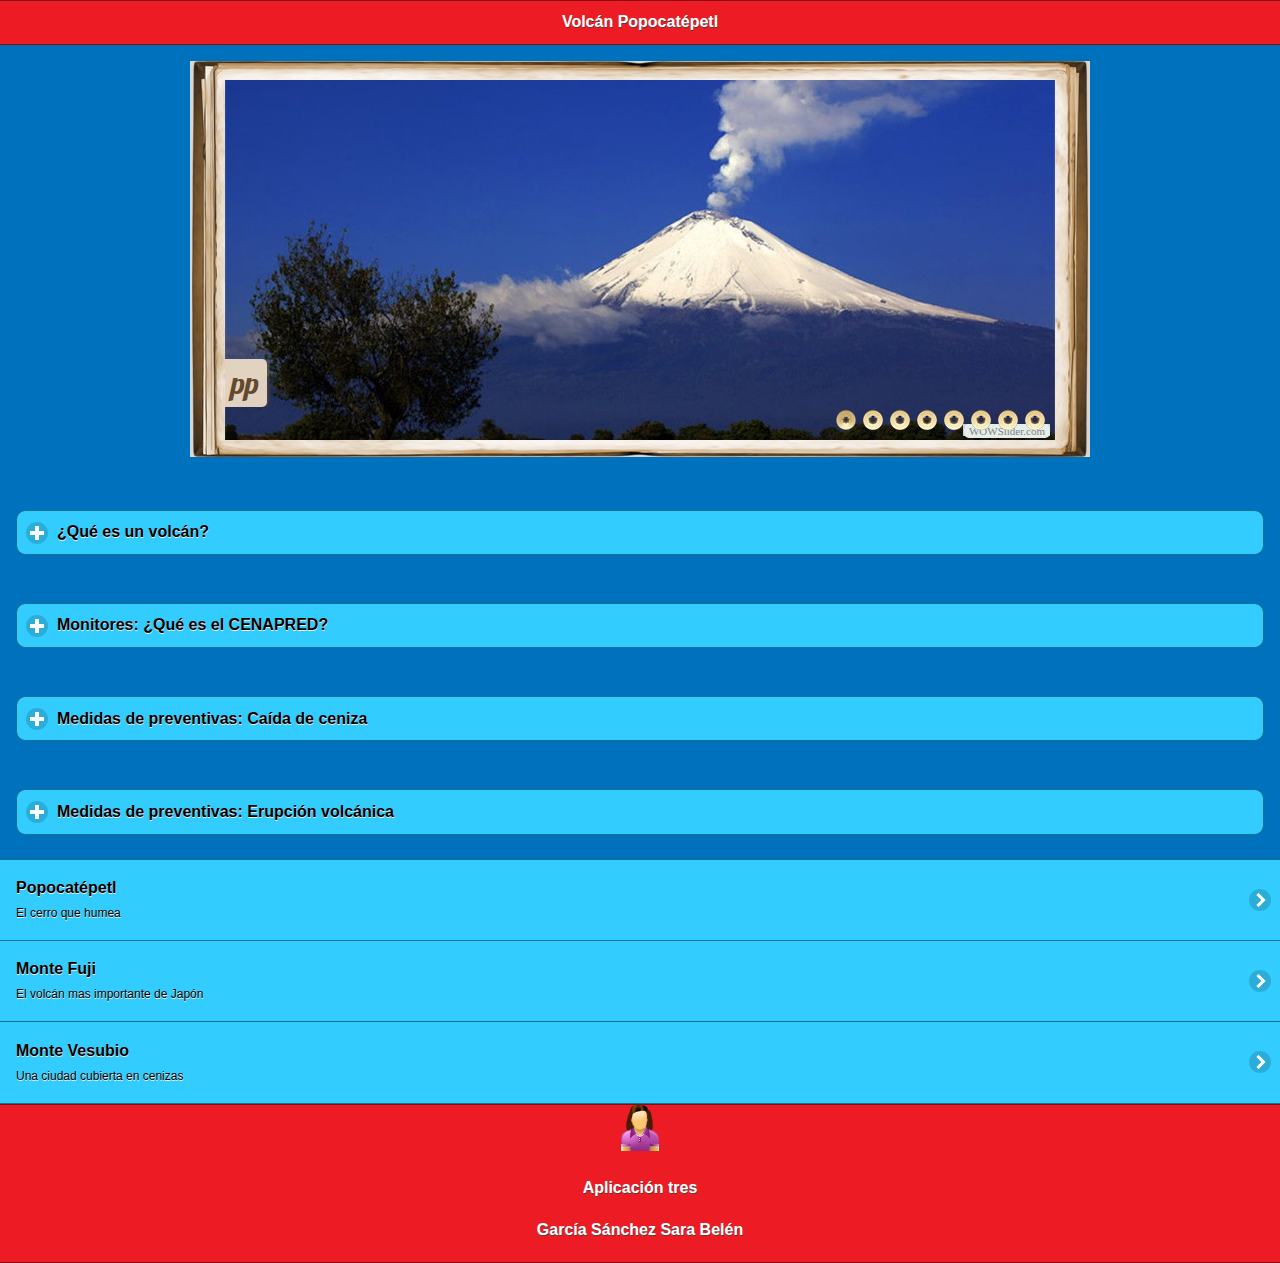
==== index.html @ 695a0e87 "subida1" ====
﻿<!doctype html>
<html>
<head>
<meta charset="utf-8">
<title>Tercera Aplicacion</title>

<!--grupo CSS-->
<link rel="stylesheet" href="css/app3.min.css"/>
<link rel="stylesheet" href="css/jquery.mobile.icons-1.4.5.min.css"/>
<link rel="stylesheet" href="css/jquery.mobile.structure-1.4.5.min.css"/>
<!--grupo JavaScript-->
<script src="js/jquery-1.11.2.min.js"></script>
<script src="js/jquery.mobile-1.4.5.min.js"></script>
<script src="js/acciones.js"></script>
<script src="phonegap.js" type="text/javascript"></script>
<script type="text/javascript">
function MM_swapImgRestore() { //v3.0
  var i,x,a=document.MM_sr; for(i=0;a&&i<a.length&&(x=a[i])&&x.oSrc;i++) x.src=x.oSrc;
}
function MM_preloadImages() { //v3.0
  var d=document; if(d.images){ if(!d.MM_p) d.MM_p=new Array();
    var i,j=d.MM_p.length,a=MM_preloadImages.arguments; for(i=0; i<a.length; i++)
    if (a[i].indexOf("#")!=0){ d.MM_p[j]=new Image; d.MM_p[j++].src=a[i];}}
}

function MM_findObj(n, d) { //v4.01
  var p,i,x;  if(!d) d=document; if((p=n.indexOf("?"))>0&&parent.frames.length) {
    d=parent.frames[n.substring(p+1)].document; n=n.substring(0,p);}
  if(!(x=d[n])&&d.all) x=d.all[n]; for (i=0;!x&&i<d.forms.length;i++) x=d.forms[i][n];
  for(i=0;!x&&d.layers&&i<d.layers.length;i++) x=MM_findObj(n,d.layers[i].document);
  if(!x && d.getElementById) x=d.getElementById(n); return x;
}

function MM_swapImage() { //v3.0
  var i,j=0,x,a=MM_swapImage.arguments; document.MM_sr=new Array; for(i=0;i<(a.length-2);i+=3)
   if ((x=MM_findObj(a[i]))!=null){document.MM_sr[j++]=x; if(!x.oSrc) x.oSrc=x.src; x.src=a[i+2];}
}
</script>

</head>

<body>

<div data-role="page" id="Principal" data-theme="a">
 <div data-role="header" data-add-back-btn="true" data-back-btn-text="Regresar" data-back-btn-theme="b">
      <h1>Volcán Popocatépetl</h1>
 </div>
 <div data-role="main" class="ui-content">
       <!-- Start WOWSlider.com -->
<iframe src="visor/indexwow.html" style="width:900px;height:396px;max-width:100%;overflow:hidden;border:none;padding:0;margin:0 auto;display:block;" marginheight="0" marginwidth="0"></iframe>
<!-- End WOWSlider.com -->
<p>&nbsp;</p>
      <div data-role="collapsible" data-content-theme="false">
       <h1>¿Qué es un volcán?</h1>
        <div>
        <p><a href="#" onmouseout="MM_swapImgRestore()" onmouseover="MM_swapImage('Image2','','imagenes/monte-fuji-japon1.jpg',1)"><img src="imagenes/pp.jpg" width="623" height="348" id="Image2" align="right"/></a>Un volcán (del nombre del dios mitológico romano Vulcano) es una estructura geológica por la que emergen magma en forma de lava, ceniza volcánica y gases provenientes del interior de la Tierra. El ascenso de magma ocurre en episodios de actividad violenta denominados erupciones, que pueden variar en intensidad, duración y frecuencia, desde suaves corrientes de lava hasta explosiones extremadamente destructivas. En ocasiones, los volcanes adquieren una forma cónica por la acumulación de material de erupciones anteriores. En la cumbre se encuentra su cráter o caldera.</p>
        <br>
        <p>Los volcanes existen en la Tierra, en otros planetas y satélites, algunos están formados por materiales considerados fríos y se denominan criovolcanes. En ellos, el hielo actúa como roca, mientras que el agua fría líquida interna actúa como magma; esto ocurre en la luna de Júpiter llamada Europa.
        </p>
        <br>
        </div>
  <div></div>
  </div>
 </div> 
 
 <div data-role="main" class="ui-content">
      <div data-role="collapsible" data-content-theme="false">
       <h1>Monitores: ¿Qué es el CENAPRED?</h1>
        <div>
        <p><img src="imagenes/cenapred.jpg" width="auto" height="300px" align="left"> Se trata del Centro Nacional de Prevención de Desastres. Su responsabilidad principal consiste en apoyar al Sistema Nacional de Protección Civil (SINAPROC) en los requerimientos técnicos que su operación demanda. 
</p>
        <br>
        <p>Realiza actividades de investigación, capacitación, instrumentación y difusión acerca de fenómenos naturales y antropogénicos que pueden originar situaciones de desastre, así como acciones para reducir y mitigar los efectos negativos de tales fenómenos, para coadyuvar a una mejor preparación de la población para enfrentarlo.</p>
        <h3 align="center">Misión</h3>
        <p>
Prevenir, alertar y fomentar la cultura de autoprotección para reducir el riesgo de la población ante fenómenos naturales y antropogénicos que amenacen sus vidas, bienes y entorno a través de la investigación, monitoreo, capacitación y difusión. En ellos está la tarea del monitoreo de desastres naturales inminentes, tales como sismos y erupciones volcánicas: Ellos se encargan de vigilar la actividad volcánica.
</p>
        <br>
        </div>
  <div></div>
  </div>
 </div> 

 <div data-role="main" class="ui-content">
      <div data-role="collapsible" data-content-theme="false">
       <h1>Medidas de preventivas: Caída de ceniza</h1>
        <div>
        <h3>Indicaciones</h3>
        <p>&nbsp;</p>
        <ul>
          <li>No humedecer la ceniza a fin de evitar taponamientos en el sistema de alcantarillado</li>
          <li>Mantén la calma.<img src="imagenes/descarga.jpg" width="auto" height="200px" align="right"></li>
          <li>Utiliza medios electrónicos y de comunicación para obtener información confiable que den las autoridades de Protección Civil sobre la caída de ceniza y atiende siempre sus instrucciones.</li>
          <li>No realices actividades al aire libre y si es posible no salgas.</li>
          <li>Cierra puertas y ventanas y coloca toallas o trapos húmedos en las rendijas.</li>
          <li>Si tienes que salir cúbrete con un pañuelo o tapabocas, limpia ojos y garganta con agua pura.</li>
          <li>Para los ojos, usa lentes protectores, especialmente si usas lentes de contacto.</li>
          <li>Ten a la mano una linterna y pilas.</li>
          <li>La ceniza volcánica puede ser resbaladiza, sobre todo cuando está mojada. Toma las precauciones necesarias.</li>
          <li>Cubre tinacos, cisternas y depósitos de agua.</li>
          <li>Barre y retira la ceniza de techos, azoteas, patios y calles, deposítalas en bolsas y no permitas que se vaya al drenaje.</li>
          <li>Si es posible no conduzcas, si tienes que hacerlo, hazlo a baja velocidad y con las luces encendidas, ya que la ceniza dificulta la visibilidad y provoca que el pavimento se vuelva resbaloso.</li>
          <li>Ante la caída de ceniza volcánica evita consumir alimentos en la vía pública.</li>
          <li>Si permaneces expuesto por algún tiempo a las cenizas volcánicas, al ingresar a tu casa se recomienda cambiar de ropa.<img src="imagenes/-20150822045702-11b3a7191b09ea1522cb4a296add4d65.jpg" width="auto" height="200px" align="right"></li>
          <li>Durante la caída de ceniza volcánica, evita que los menores realicen actividades al aire libre.</li>
          <li>Mantén a tus mascotas en un lugar techado al igual que sus alimentos. Si tus macotas salen, cepíllalos antes de permitirles la entrada nuevamente.</li>
          <li>La ceniza puede ser usada para parques, jardines, macetas o tierras de cultivo, ya que es rica en minerales.</li>
          <li>No repitas ni difundas rumores. La ciudad de Puebla se encuentra a una distancia segura, no intentes salir.</li>
          <li>Usa las vías de comunicación solo en caso de ser necesario.</li>
        </ul>
        </div>
  <div></div>
</div>
</div>
 
 <div data-role="main" class="ui-content">
      <div data-role="collapsible" data-content-theme="false">
       <h1>Medidas de preventivas: Erupción volcánica</h1>
              <div>
        <h3><a href="#" onmouseout="MM_swapImgRestore()" onmouseover="MM_swapImage('Image3','','imagenes/erupcion-volcan-villarica-4.jpg',1)"><img src="imagenes/Popocatepetl-Crop.jpg" width="623" height="348" id="Image3" align="right"/></a>Semáforo de aviso oportuno</h3>
        <p>Ante la actividad del volcán Popocatépetl, la Secretaría de Gobernación apoyada por diversas instituciones científicas desarrolló un sistema de alertamiento para determinar en qué momento la población y las autoridades de Protección Civil deberán activar las acciones correspondientes de prevención y auxilio.</p>
        <br>
        <p>Este documento traduce dicho sistema en el semáforo de alerta volcánica y expone su funcionamiento para lograr limitar las pérdidas de todo tipo, a través de una mayor efectividad en las acciones de Protección Civil.</p>
        <br>
        <p>La señaletica de color es la siguiente:</p>
        <ul>
        <li style="color:green">Normal</li>
        <li style="color:yellow">Alerta</li>
        <li style="color:red">Alarma/Erupción</li>
        </ul>
        <br>
          </div>
        <div></div>
      <div>
        <h3>Semáforo en verde</h3>
        <p>El color verde indica que puedes desarrollar las actividades con normalidad
        </p>
        <br>
        <ul>
          <li>Apréndete las rutas de evacuación y dónde están los centros de reunión establecidos por las <img src="imagenes/verde.png" width="auto" height="200px" align="right">autoridades, para facilitar tu posible traslado a lugares seguros, así como el refugio temporal o albergue que te corresponde.</li>
          <li>Asiste a los cursos de capacitación que te ofrezca la unidad de Protección Civil y sobre todo participa en los ejercicios y simulacros que se realicen en tu comunidad.</li>
          <li>Recuerda que las construcciones en las cañadas y riberas de los ríos son más propensas a sufrir daños, ya que generalmente los flujos de materiales volcánicos tomas esos cauces.</li>
          <li>Procura construir en las zonas más altas y que tu casa tenga techos fuerte y de preferencia inclinado</li>
        </ul>
        <br>
        </div>
  <div></div>
  <div>
        <h3>Semáforo en amarillo</h3>
        <p>El color amarillo significa que tú debes estar alerta y pendiente de lo que te digan las autoridades y las noticias, y sobre todo seguir las indicaciones que te den.</p>
        <br>
        <ul>
          <li>Prepara para cada miembro de tu familia, una tarjeta con su nombre y dirección.<img src="imagenes/amarillo.png" width="auto" height="200px" align="right"></li>
          <li>Si tu vivienda tiene servicios de gas, luz y agua, asegúrate de saber como se cierran.</li>
          <li>Si puedes guarda: agua potable y alimentos, las medicinas que estés tomando tú o alguien de tu familia, así como tus documentos más importantes, como títulos de propiedad, actas de nacimiento o matrimonio, cartillas, etc.</li>
          <li>Procura tener a la mano un radio de pilas, linterna y las llaves de tu casa.</li>
          <li>Cubre los depósitos de agua y alimentos para evitar que se contaminen con las cenizas que puedan caer.</li>
          <li>Si tienes ganado o cualquier tipo de animales consulta en la unidad de Protección Civil qué debes de hacer con ellos.</li>
        </ul>
        <br>
        </div>
  <div></div>
  <div>
        <h3>Semáforo en rojo</h3>
        <p>El color rojo es la señal de alarma, cuando se presente atiende las recomendaciones de las autoridades.</p>
        <br>
        <p>Si la instucción es evacuar:</p>
        <br>
        <ul>
          <li>Conserva la calma, reúne a tu familia, pónles una identificación, cuida que puertas y ventanas queden cerradas y coloca una sábana o tela blanca hacia la calle para comprobar que se trata de un domicilio evacuado.<img src="imagenes/rojo.png" width="auto" height="200px" align="right"></li>
          <li>Ve inmediatamente a los centros de reunión. Lleva solo lo indispensable.</li>
          <li>Si puedes evacuar por tus propios medios, no dudes en hacerlo y dirígete al refugio temporal que te corresponde.</li>
          <li>Al llegar al refugio temporal regístrate y ubícate en el sitio que se te indique.</li>
          <li>Si requieres atención médica, acude a la instalación más cercana del Sistema de Salud.</li>
          <li>En el refugio temporal colabora en lo que se te pida, mantén contacto con las autoridades, ellas te indicarán las reglas a seguir durante tu estancia. Asimismo te informarán sobre la evolución de la emergencia, hasta que esta termine.</li>
          <li>Si no puedes localizar el centro de reunión o no se presenta el medio de transporte para evacuarte, aléjate del volcán caminando por las partes altas hasta un lugar seguro.</li>
        </ul>
        <br>
        </div>
  <div></div>
  <div>
        <h3>Cuando todo termina...</h3>
        <p><img src="imagenes/150406153720_volcano_624x351_afp.jpg" width="auto" height="300px" align="left">Solo las autoridades pueden decirte cuándo será seguro regresar a tu vivienda.        </p>
        <p>Antes de entrar a tu casa verifica las condiciones en que se encuentra, en caso de que tengas dudas consulta con los Cuerpos de Emergencia, si el techo tiene ceniza, quítala de inmediato cuidando que no se vaya al drenaje.</p>
        <br>
        <p>No uses la electricidad ni el gas hasta estar seguro de que las instalaciones estén limpias de ceniza y en buen estado. No comas o bebas nada que sospeches que está contaminado, si tienes dudas consulta a las autoridades correspondientes.</p>
        <br>
        <p>Manténte alerta al color del semáforo y sigue las recomendaciones del comité local de Protección Civil. Realiza junto con la familia tus actividades cotidianas.
</p>
        <br>
        </div>
  <div></div>
</div>
</div>
 
  <div>
    <ul data-role="listview" data-theme="b" class="ui-listview ui-group-theme-b">
      <li class="ui-first-child ui-last-child">
        <a href="#Pagina1" class="ui-btn ui-btn-icon-right ui-icon-carat-r">
          <h2>Popocatépetl</h2>
          <p>El cerro que humea</p>
        </a>
      </li>
      <li class="ui-first-child ui-last-child">
        <a href="#Pagina2" class="ui-btn ui-btn-icon-right ui-icon-carat-r">
          <h2>Monte Fuji</h2>
          <p>El volcán mas importante de Japón</p>
        </a>
      </li>
      <li class="ui-first-child ui-last-child">
        <a href="#Pagina3" class="ui-btn ui-btn-icon-right ui-icon-carat-r">
          <h2>Monte Vesubio</h2>
          <p>Una ciudad cubierta en cenizas</p>
        </a>
      </li>
    </ul>
  </div>
  
  <div data-role="footer" align="center" data-theme="a">
    <div>
      <img src="imagenes/persona_rosa.png" width="46" height="46">
    </div>
    <div>
      <h4><strong>Aplicación tres</strong></h4>
      <h4>García Sánchez Sara Belén</h4>
    </div>
   </div>
  </div>
  
    <div data-role="page" id="Pagina1" data-add-back-btn="true" data-theme="a">
    <div data-role="header" data-add-back-btn="true" data-back-btn-text="Regresar" data-back-btn-theme="b">
      <h1>Volcán Popocatépetl</h1>
    
    </div>
    <div data-role="content" align="justify">
      <div>
        <h2 align="center">"Don Goyo"</h2>
        <p><img src="imagenes/screen-shot-2015-07-11-at-10-24-55-am.jpeg" width="200px" height="auto" align="right">Por su origen náhuatl su nombre significa “montaña que humea”, por su altura es el pico más alto de México después del Pico de Orizaba, y por su cercanía con varias poblaciones humanas se le considera uno de los volcanes más peligrosos del mundo. También se le conoce  como “Don Goyo” o simplemente como “Popo”.</p>
        <br>
        <p>Se trata de un estratovolcán o volcán compuesto. Se le describe como un volcán activo, de hecho, el más activo de México. Descansa al sur de la Ciudad de México <b>sobre los estados de Puebla, Morelos y México</b>, en una provincia fisiográfica nombrada Eje Neovolcánico o Eje Volcánico Transversal, que es una cadena de volcanes que incluye al Iztaccíhuatl, al Paricutín y al Nevado de Toluca, entre otros</p>
        <br>
        <p>En cuanto a mitología, según la leyenda colonial el Popocatépetl fue un guerrero legendario llamado Popoca que al regresar victorioso del campo de batalla se encuentra con la inesperada muerte de su princesa amada, tras lo cual sube al pináculo del templo con ella en sus brazos y se entregan a sí mismos como ofrendas a los dioses. El nombre náhuatl o prehispánico que recibe el popacatepetl es el xalitlehua.</p>
      <h2 align="center">Descripción física</h2>
      <p><img src="imagenes/981d4be5e91dda12f7aea78e2e478624.jpg" align="left" width="200px" height="auto">Se localiza a unos 72 km al sureste de la Ciudad de México, 43 km de Puebla, 63 km de Cuernavaca, y 53 km de Tlaxcala. De apariencia casi simétrica, cubre una superficie de 283,192.53 hectáreas y tiene una altura de 5,426 metros sobre el nivel del mar. Posee un cráter elíptico de paredes empinadas con una profundidad de 150 metros desde el labio inferior, un diámetro mayor de 900 metros y un ancho total de 400 x 600 metros. Es un estratovolcán, y los estudios paleomagnéticos que se han hecho de él indican que tiene una edad aproximada de 730 000 años.</p>
      <br>
      <p>Está unido por la parte norte con el Iztaccíhuatl mediante un paso montañoso conocido como Paso de Cortés. El volcán tiene glaciares perennes cerca de la boca del cono, en la punta de la montaña. Es el segundo volcán más alto de México, con una altitud máxima de 5,426 metros sobre el nivel del mar, sólo después del Citlaltépetlde 5610 msnm.<img  src="imagenes/popocatepetl_8.jpg" align="right" width="200px" height="auto"></p>
      <br>
      <p>El Popocatépetl ha estado desde siempre en actividad, a pesar de haber estado en reposo durante buena parte de la segunda mitad del siglo XX. En 1991 se inició un incremento en su actividad y a partir de 1993 las fumarolas eran ya claramente visibles desde distancias de alrededor de 50 kilómetros.
</p>
      <h2 align="center">Erupciones</h2>
      <p><img src="imagenes/erupcion_volcan_chile.jpg" width="200px" height="auto" align="left">Es un estratovolcán andesitico-dacítico. A partir de mediados del Holoceno se han producido 3 grandes erupciones plinianas; la última ocurrió en 800 d. C. Se estima que ha estado activo durante más de medio millón de años, y su historial de erupciones es bastante amplio.</p>
      <br>
      <p>La erupción volcánica más antigua que se ha confirmado del Popocatépetl tuvo lugar en el 7150 a. C. En total, existen 41 erupciones confirmadas a lo largo de la historia, y hay 5 aún inciertas. Por otro lado, se ha registrado más de 15 grandes erupciones a partir de la llegada de los españoles a tierras mexicanas.</p>
      <br>
      <p>Muchos eventos fueron documentados por los aztecas en sus códices, como el que sucedió en el año 1509 d. C, el cual fue plasmado en los códices Telleriano-Remensis y Vaticano. En 1519 dio inicio una actividad fumarólica que culminó en 1530. Entre 1539 y 1549 se produjeron erupciones explosivas moderadas que liberaron piedra pómez del interior de la tierra.</p>
      <br>
      <p><img src="imagenes/erupcion-volcan-villarica-4.jpg" width="200px" height="auto" align="right">Durante el siglo XX ocurrieron algunas erupciones de moderadas a intensas, de estas últimas, la más recordada es la de 1947. En 1994, los gases y cenizas exhalados obligaron a los pobladores cercanos a evacuar sus hogares para ponerse a salvo. Esto es un punto esencial para las más de 25 millones de personas que viven a menos de 100 kilómetros del cráter, y principalmente, para las cerca de 325 establecidas a 5 kilómetros.</p>
      <br>
      <p>En el 2000, el volcán hizo su erupción más grande en 1,200 años. En los días 18 y 19 de diciembre de ese año, arrojó grandes cantidades de material incandescente, en 3 episodios, y el 24 de ese mes arrojó fragmentos a unos 2.5 kilómetros y produjo una columna de ceniza de unos 5 kilómetros de altura.
Don Goyo continúa tan activo como siempre, y de vez en cuando realiza exhalaciones y explosiones de intensidad moderada.</p>
      </div>
    </div>
  <div data-role="footer" data-theme="a">
      <h4>Aplicación tres, García Sánchez Sara Belén</h4>
    </div>
   </div>
  </div>
  
  <div data-role="page" id="Pagina2" data-add-back-btn="true" data-theme="a">
    <div data-role="header" data-add-back-btn="true" data-back-btn-text="Regresar" data-back-btn-theme="b">
      <h1>Monte Fuji</h1>
    </div>
    <div data-role="content" align="justify">
      <div>
        <h2 align="center">El monte Fujiyama</h2>
        <p><img src="imagenes/monte-fujiyama-japao-portada.jpg" width="200px" height="auto" align="right">El monte Fuji (富士山 Fuji-san), con 3.776 metros de altitud, es el pico más alto de la isla de Honshu y de todo Japón. Se encuentra entre las prefecturas de Shizuoka y Yamanashien el Japón central y justo al oeste de Tokio, desde donde se puede observar en un día despejado. El Fuji es un volcán compuesto y es el símbolo de Japón. Considerado sagrado desde la Antigüedad, les estaba prohibido a las mujeres llegar a la cima hasta la era Meiji (finales del s. XIX). Actualmente es un conocido destino turístico, así como un destino popular para practicar el alpinismo. La temporada “oficial” para practicar el alpinismo dura desde principios de julio hasta finales de agosto. Son mayoría los que escalan por la noche para apreciar la salida del sol.</p>
        <br>
        <p><img src="imagenes/Fuji.aves_.jpg" width="200px" height="auto" align="left">El monte Fuji es un atractivo cono volcánico y es un tema recurrente en el arte japonés. El trabajo con mayor renombre es la obra maestra 36 vistas del monte Fuji del pintor ukiyo-e Katsushika Hokusai. También aparece en la literatura japonesa y es el tema de muchos poemas. Se clasifica al monte Fuji como un volcán activo, pero con poco riesgo de erupción. La última erupción registrada data de 1707 durante el periodo Edo. Entonces, se formó un nuevo cráter, así como un segundo pico (llamado Hoeizan por el nombre de la era).</p>
        <br>
        <p>Después del surgimiento de los samuráis en el Japón feudal (siglos XII a XVI), se empezaron a emplear los caracteres kanji actuales para "Fuji". Fu (富) significa riqueza, mientras que ji (士) es "samurái". Finalmente, san (山) significa montaña, por lo que el nombre completo es Fujisan. Aunque popularmente en países de habla castellana se le conoce como "Fujiyama", este nombre es incorrecto, debido a que la lectura del kanji 山 como "yama" (y no como "san") es incorrecta cuando este forma otra palabra junto a otro kanji (pronunciación onyomi). </p>
        <br>
        <p>Los japoneses suelen recordar la altura de esta montaña, 3.776 metros, como "MINANARO": "MI" por "3" (三), "NANA" por "7" (七), "RO" por "6" (六) (véase: numeración japonesa), y se enseña a entender como tomar como ejemplo al monte Fuji, y ser tan alto como Él (en lo espiritual).
</p>
      <h2 align="center">Descripción física</h2>
      <p><img src="imagenes/fuji.jpg" align="right" width="200px" height="auto">El monte Fuji se encuentra en el centro del Japón, en la isla principal, Honshu, rodeado por los Alpes Japoneses al noroeste y por el océano Pacífico al sudeste. Administrativamente, se extiende por las prefecturas de Shizuoka al sur yYamanashi al norte. La cumbre se encuentra a 3.776 metros de altura, por lo que es el punto más alto de Japón y en ciertos días se puede ver Tokio situado a 100 kilómetros al nordeste.</p>
        <br>
        <p>Está rodeado por los cinco lagos Fujigoko: el lago Motosu, el lago de Shoji, el lago Sai, el lago Kawaguchi y el lago Yamanaka. Estos lagos, así como el lago Ashiofrecen una vista excepcional del volcán. A sus pies se encuentra el bosque Aokigahara y ciudades como Gotenba en el este, Fujiyoshida al norte y Fujinomiyaal suroeste conectado con el resto de la megalópolis de Tokio que se encuentra al nordeste por una densa red de comunicación que consisten en carreteras y una pequeña parte en trenes bala shinkansen.</p>
        <br>
        <p>La topografía del monte Fuji está dictada por el actividad volcánica de la cual ha nacido: la forma de cono casi simétrico de treinta kilómetros a su base, sus vertientes empinadas y buena cantidad de los 3.776 metro de altitud, dando un volumen de 870 km3 de este estratovolcán. Está coronado por un cráter de 500 a 700 metros, de diámetro y una profundidad de entre 100 y 250 metros. El único defecto real de las pendientes está formado por el cráter Hōei-zan que se encuentra a unos 2.300 metros sobre el nivel del mar.</p>
      <h2 align="center">Erupciones</h2>
      <p><img src="imagenes/lenticular nube.jpg" width="200px" height="auto" align="left">Ha habido cuatro erupciones explosivas que se produjeron durante el periodo Jomon, hace aproximadamente 3000 años, conocidas bajo los nombres: Sengoku (Sg), Ōsawa scoria (Hueso), Ōmuro scoria (Olmo) y Sunazawa scoria (Zn). Cómo el viento sopla generalmente del oeste, en la región del monte Fuji, la mayoría de las tefras expulsadas cayeron en el este pero, en el caso del Ōsawa scoria, fueron llevadas por un viento del este hacia los alrededores de Hamamatsu.</p>
        <br>
        <p>Hace aproximadamente 2.300 años, la vertiente oriental del volcán se derrumbó y un lahar bajó hacia la región deGotenba hasta el valle de Ashigara al este y la bahía de Suruga a través de la ciudad de Mishima al sur. Este incidente es conocido en la actualidad como la corriente de lava de Gotenba (御殿場泥流, Gotemba deiryū).

</p>
      </div>
    </div>
  <div data-role="footer" data-theme="a">
      <h4>Aplicación tres, García Sánchez Sara Belén</h4>
    </div>
   </div>
  </div>
  
  <div data-role="page" id="Pagina3" data-add-back-btn="true" data-theme="a">
    <div data-role="header" data-add-back-btn="true" data-back-btn-text="Regresar" data-back-btn-theme="b">
      <h1>Monte Vesubio</h1>
    </div>
    <div data-role="content" align="justify">
      <div>
        <h2 align="center">El Vesubio</h2>
        <p><img src="imagenes/vesubio.jpg" width="200px" height="auto" align="left">El monte Vesubio (italiano: Monte Vesuvio; latín: Mons Vesuvius) es un volcán activo del tipo vesubiano situado frente a la bahía de Nápoles y a unos nueve kilómetros de distancia de la ciudad de Nápoles. Se encuentra en la provincia de Nápoles, perteneciente a la región italiana de la Campania. Tiene una altura máxima de 1.281 msnm y se alza al sur de la cadena principal de los Apeninos.</p>
<br>
<p>Es famoso por su erupción del 24 de agosto del año 79 d. C., en la que fueron sepultadas las ciudades de Pompeya y Herculano. Tras aquel episodio, el volcán ha entrado en erupción en numerosas ocasiones. Está considerado como uno de los volcanes más peligrosos del mundo, ya que en sus alrededores viven unos tres millones de personas y sus erupciones han sido violentas; se trata de la zona volcánica más densamente poblada del mundo. Es el único volcán situado en la parte continental de Europaque ha sufrido una erupción en el siglo XX. Los otros dos volcanes italianos que han entrado en erupción en las últimas centurias se encuentran en islas: el Etna en Sicilia y el Estrómboli en las islas Eolias. La última erupción del Vesubio tuvo lugar en 1944, destruyendo buena parte de la ciudad de San Sebastiano.</p>
<br>
<p>Los griegos y los romanos consideraban que se trataba de un lugar sagrado dedicado al héroe y semidiós Heracles/Hércules, del cual tomó el nombre la ciudad de Herculano, situado en la base del monte. El Vesubio fue designado como uno de los 16 Volcanes de la Década, es decir, como uno de los volcanes más peligrosos del mundo.
</p>
      <h2 align="center">Descripción física</h2>
      <p><img src="imagenes/article-2257624-16C3413E000005DC-31_636x515.jpg" align="right" width="200px" height="auto">La caldera comenzó a formarse durante una erupción hace unos 17.000 años (o 18.300), ampliada por antiguas y violentas erupciones concluyendo con la del 79. Esta estructura ha tomado su nombre del término "volcán somma", el cual describe al volcán con una cumbre en caldera rodeada de un cono reciente.</p>
<br>
<p>La altura del cono principal ha cambiado constantemente por las erupciones, pero en el presente es de 1281 msnm. El monte Somma tiene 1149 msnm de alto, y está separado del cono principal por el valle de Atrio di Cavallo, de unos 5 km de extensión. Las laderas de la montaña están marcadas por los flujos de lava, con mucha vegetación, con matorrales en cotas altas y viñedos en las bajas. El Vesubio es un volcán activo, aunque su actividad corriente produzca más que nada vapor emanado desde las grietas al pie del cráter.</p>
<br>
<p>El Vesubio es un volcán compuesto, sito en el límite convergente donde la placa africana empieza a ser subducida debajo de la placa euroasiática. Su lava está compuesta de viscosa andesita. Capas de lava, escorias, cenizas, y piedra pómez componen la montaña. En las laderas hay dos domos de lava, surgidos en 1891 y 1895.</p>
      <h2 align="center">Erupciones</h2>
      <p><img src="imagenes/Beaut_s de Pomp__ - Tutt'Art@ _.jpg" width="200px" height="auto" align="left">Es famoso por la erupción que en el año 79 sepultó a las ciudades romanas de Pompeya y Herculano, permitiendo conservarlas intactas hasta que se redescubrieron en el siglo XVI, aunque las excavaciones sistemáticas comenzaron en 1738 y 1748, respectivamente. Hoy ambas ciudades son emplazamientos arqueológicos que permiten investigar la cultura romana y la vida de unas ciudades que han permanecido sin alteraciones desde la Edad Antigua. La erupción del año 79 supone, asimismo, la primera descripción histórica de una erupción vesubiana, realizada por Plinio el Joven, poco después de que sucediera. Debido a esto, los volcanes vesubianos son también conocidos como plinianos, y así también, por extensión, ese tipo de erupciones. Ha entrado en erupción muchas veces y hoy es considerado como uno de los volcanes más peligrosos del mundo, por la población de 3.000.000 de personas que viven en sus inmediaciones y la tendencia del Vesubio a tener erupciones explosivas.</p>
      <br>
      <p><img src="imagenes/pompeii_the_last_day_1.jpg" width="200px" height="auto" align="right">Otras erupciones importantes son, secuencialmente, las del 472, 512, en 1631, seis veces en el siglo XVIII, ocho veces en el siglo XIX (notable la de 1872), y en 1906,1929, y 1944. No ha habido erupciones desde 1944. Las erupciones variaron en gran medida en la gravedad, y se caracterizaron por explosivos estallidos. En ocasiones, las erupciones han sido tan grandes que la totalidad de la Europa meridional ha sido cubierta por cenizas; en 472 y en 1631, las cenizas del Vesubio cayeron sobre Constantinopla(Estambul), cubriendo una extensión aproximada de unos 1.600 km. Desde 1944, los desprendimientos de tierras del cráter han levantado nubes de polvo y ceniza, las cuales han provocado falsas alarmas de erupciones.
</p>
      </div>
    </div>
  <div data-role="footer" data-theme="a">
      <h4>Aplicación tres, García Sánchez Sara Belén</h4>
    </div>
   </div>
  </div>
  
</body>
</html>
---- css/app3.min.css ----
/*!
* jQuery Mobile 1.4.5
* Git HEAD hash: 68e55e78b292634d3991c795f06f5e37a512decc <> Date: Fri Oct 31 2014 17:33:30 UTC
* http://jquerymobile.com
*
* Copyright 2010, 2014 jQuery Foundation, Inc. and othercontributors
* Released under the MIT license.
* http://jquery.org/license
*
*/


/* Globals */
/* Font
-----------------------------------------------------------------------------------------------------------*/
html {
	font-size: 100%;
}
body,
input,
select,
textarea,
button,
.ui-btn {
	font-size: 1em;
	line-height: 1.3;
	 font-family: sans-serif /*{global-font-family}*/;
}
legend,
.ui-input-text input,
.ui-input-search input {
	color: inherit;
	text-shadow: inherit;
}
/* Form labels (overrides font-weight bold in bars, and mini font-size) */
.ui-mobile label,
div.ui-controlgroup-label {
	font-weight: normal;
	font-size: 16px;
}
/* Separators
-----------------------------------------------------------------------------------------------------------*/
/* Field contain separator (< 28em) */
.ui-field-contain {
	border-bottom-color: #828282;
	border-bottom-color: rgba(0,0,0,.15);
	border-bottom-width: 1px;
	border-bottom-style: solid;
}
/* Table opt-in classes: strokes between each row, and alternating row stripes */
/* Classes table-stroke and table-stripe are deprecated in 1.4. */
.table-stroke thead th,
.table-stripe thead th,
.table-stripe tbody tr:last-child {
	border-bottom: 1px solid #d6d6d6; /* non-RGBA fallback */
	border-bottom: 1px solid rgba(0,0,0,.1);
}
.table-stroke tbody th,
.table-stroke tbody td {
	border-bottom: 1px solid #e6e6e6; /* non-RGBA fallback  */
	border-bottom: 1px solid rgba(0,0,0,.05);
}
.table-stripe.table-stroke tbody tr:last-child th,
.table-stripe.table-stroke tbody tr:last-child td {
	border-bottom: 0;
}
.table-stripe tbody tr:nth-child(odd) td,
.table-stripe tbody tr:nth-child(odd) th {
	background-color: #eeeeee; /* non-RGBA fallback  */
	background-color: rgba(0,0,0,.04);
}
/* Buttons
-----------------------------------------------------------------------------------------------------------*/
.ui-btn,
label.ui-btn {
	font-weight: bold;
	border-width: 1px;
	border-style: solid;
}
.ui-btn {
	text-decoration: none !important;
}
.ui-btn-active {
	cursor: pointer;
}
/* Corner rounding
-----------------------------------------------------------------------------------------------------------*/
/* Class ui-btn-corner-all deprecated in 1.4 */
.ui-corner-all {
	-webkit-border-radius: .6em /*{global-radii-blocks}*/;
	border-radius: .6em /*{global-radii-blocks}*/;
}
/* Buttons */
.ui-btn-corner-all,
.ui-btn.ui-corner-all,
/* Slider track */
.ui-slider-track.ui-corner-all,
/* Flipswitch */
.ui-flipswitch.ui-corner-all,
/* Count bubble */
.ui-li-count {
	-webkit-border-radius: .3125em /*{global-radii-buttons}*/;
	border-radius: .3125em /*{global-radii-buttons}*/;
}
/* Icon-only buttons */
.ui-btn-icon-notext.ui-btn-corner-all,
.ui-btn-icon-notext.ui-corner-all {
	-webkit-border-radius: 1em;
	border-radius: 1em;
}
/* Radius clip workaround for cleaning up corner trapping */
.ui-btn-corner-all,
.ui-corner-all {
	-webkit-background-clip: padding;
	background-clip: padding-box;
}
/* Popup arrow */
.ui-popup.ui-corner-all > .ui-popup-arrow-guide {
	left: .6em /*{global-radii-blocks}*/;
	right: .6em /*{global-radii-blocks}*/;
	top: .6em /*{global-radii-blocks}*/;
	bottom: .6em /*{global-radii-blocks}*/;
}
/* Shadow
-----------------------------------------------------------------------------------------------------------*/
.ui-shadow {
	-webkit-box-shadow: 0 1px 3px /*{global-box-shadow-size}*/ rgba(0,0,0,.2) /*{global-box-shadow-color}*/;
	-moz-box-shadow: 0 1px 3px /*{global-box-shadow-size}*/ rgba(0,0,0,.2) /*{global-box-shadow-color}*/;
	box-shadow: 0 1px 3px /*{global-box-shadow-size}*/ rgba(0,0,0,.2) /*{global-box-shadow-color}*/;
}
.ui-shadow-inset {
	-webkit-box-shadow: inset 0 1px 3px /*{global-box-shadow-size}*/ rgba(0,0,0,.2) /*{global-box-shadow-color}*/;
	-moz-box-shadow: inset 0 1px 3px /*{global-box-shadow-size}*/ rgba(0,0,0,.2) /*{global-box-shadow-color}*/;
	box-shadow: inset 0 1px 3px /*{global-box-shadow-size}*/ rgba(0,0,0,.2) /*{global-box-shadow-color}*/;
}
.ui-overlay-shadow {
	-webkit-box-shadow: 0 0 12px 		rgba(0,0,0,.6);
	-moz-box-shadow: 0 0 12px 			rgba(0,0,0,.6);
	box-shadow: 0 0 12px 				rgba(0,0,0,.6);
}
/* Icons
-----------------------------------------------------------------------------------------------------------*/
.ui-btn-icon-left:after,
.ui-btn-icon-right:after,
.ui-btn-icon-top:after,
.ui-btn-icon-bottom:after,
.ui-btn-icon-notext:after {
	background-color: #666666 /*{global-icon-color}*/;
	background-color: rgba(0,0,0,.15) /*{global-icon-disc}*/;
	background-position: center center;
	background-repeat: no-repeat;
	-webkit-border-radius: 1em;
	border-radius: 1em;
}
/* Alt icons */
.ui-alt-icon.ui-btn:after,
.ui-alt-icon .ui-btn:after,
html .ui-alt-icon.ui-checkbox-off:after,
html .ui-alt-icon.ui-radio-off:after,
html .ui-alt-icon .ui-checkbox-off:after,
html .ui-alt-icon .ui-radio-off:after {
	background-color: #666666 /*{global-icon-color}*/;
	background-color: rgba(0,0,0,.15) /*{global-icon-disc}*/;
}
/* No disc */
.ui-nodisc-icon.ui-btn:after,
.ui-nodisc-icon .ui-btn:after {
	background-color: transparent;
}
/* Icon shadow */
.ui-shadow-icon.ui-btn:after,
.ui-shadow-icon .ui-btn:after {
	-webkit-box-shadow: 0 1px 0 rgba(255,255,255,.3) /*{global-icon-shadow}*/;
	-moz-box-shadow: 0 1px 0 rgba(255,255,255,.3) /*{global-icon-shadow}*/;
	box-shadow: 0 1px 0 rgba(255,255,255,.3) /*{global-icon-shadow}*/;
}
/* Checkbox and radio */
.ui-btn.ui-checkbox-off:after,
.ui-btn.ui-checkbox-on:after,
.ui-btn.ui-radio-off:after,
.ui-btn.ui-radio-on:after {
	display: block;
	width: 18px;
	height: 18px;
	margin: -9px 2px 0 2px;
}
.ui-checkbox-off:after,
.ui-btn.ui-radio-off:after {
	filter: Alpha(Opacity=30);
	opacity: .3;
}
.ui-btn.ui-checkbox-off:after,
.ui-btn.ui-checkbox-on:after {
	-webkit-border-radius: .1875em;
	border-radius: .1875em;
}
.ui-btn.ui-checkbox-off:after {
	background-color: #666;
	background-color: rgba(0,0,0,.3);
}
.ui-radio .ui-btn.ui-radio-on:after {
	background-image: none;
	background-color: #fff;
	width: 8px;
	height: 8px;
	border-width: 5px;
	border-style: solid; 
}
.ui-alt-icon.ui-btn.ui-radio-on:after,
.ui-alt-icon .ui-btn.ui-radio-on:after {
	background-color: #000;
}
/* Loader */
.ui-icon-loading {
	background: url("images/ajax-loader.gif");
	background-size: 2.875em 2.875em;
}.ui-bar-a,.ui-page-theme-a .ui-bar-inherit,html .ui-bar-a .ui-bar-inherit,html .ui-body-a .ui-bar-inherit,html body .ui-group-theme-a .ui-bar-inherit{background-color:#ed1c24 ;border-color:#820f13 ;color:#ffffff ;text-shadow:0  1px  0  #444444 ;font-weight:bold;}.ui-bar-a{border-width:1px;border-style:solid;}.ui-overlay-a,.ui-page-theme-a,.ui-page-theme-a .ui-panel-wrapper{background-color:#0071bc ;border-color:#0071bc ;color:#ffffff ;text-shadow:0  1px  0  #444444 ;}.ui-body-a,.ui-page-theme-a .ui-body-inherit,html .ui-bar-a .ui-body-inherit,html .ui-body-a .ui-body-inherit,html body .ui-group-theme-a .ui-body-inherit,html .ui-panel-page-container-a{background-color:#ffffff ;border-color:#ec3232 ;color:#f83030 ;text-shadow:0  1px  0  #eeeeee ;}.ui-body-a{border-width:1px;border-style:solid;}.ui-page-theme-a a,html .ui-bar-a a,html .ui-body-a a,html body .ui-group-theme-a a{color:#3388cc ;font-weight:bold;}.ui-page-theme-a a:visited,html .ui-bar-a a:visited,html .ui-body-a a:visited,html body .ui-group-theme-a a:visited{   color:#3388cc ;}.ui-page-theme-a a:hover,html .ui-bar-a a:hover,html .ui-body-a a:hover,html body .ui-group-theme-a a:hover{color:#005599 ;}.ui-page-theme-a a:active,html .ui-bar-a a:active,html .ui-body-a a:active,html body .ui-group-theme-a a:active{color:#005599 ;}.ui-page-theme-a .ui-btn,html .ui-bar-a .ui-btn,html .ui-body-a .ui-btn,html body .ui-group-theme-a .ui-btn,html head + body .ui-btn.ui-btn-a,.ui-page-theme-a .ui-btn:visited,html .ui-bar-a .ui-btn:visited,html .ui-body-a .ui-btn:visited,html body .ui-group-theme-a .ui-btn:visited,html head + body .ui-btn.ui-btn-a:visited{background-color:#33ccff ;border-color:#1c708c ;color:#000000 ;text-shadow:0  1px  0  #eeeeee ;}.ui-page-theme-a .ui-btn:hover,html .ui-bar-a .ui-btn:hover,html .ui-body-a .ui-btn:hover,html body .ui-group-theme-a .ui-btn:hover,html head + body .ui-btn.ui-btn-a:hover{background-color:#3aeaFF ;border-color:#1f808c ;color:#000000 ;text-shadow:0  1px  0  #eeeeee ;}.ui-page-theme-a .ui-btn:active,html .ui-bar-a .ui-btn:active,html .ui-body-a .ui-btn:active,html body .ui-group-theme-a .ui-btn:active,html head + body .ui-btn.ui-btn-a:active{background-color:#3aeaFF ;border-color:#1f808c ;color:#000000 ;text-shadow:0  1px  0  #eeeeee ;}.ui-page-theme-a .ui-btn.ui-btn-active,html .ui-bar-a .ui-btn.ui-btn-active,html .ui-body-a .ui-btn.ui-btn-active,html body .ui-group-theme-a .ui-btn.ui-btn-active,html head + body .ui-btn.ui-btn-a.ui-btn-active,.ui-page-theme-a .ui-checkbox-on:after,html .ui-bar-a .ui-checkbox-on:after,html .ui-body-a .ui-checkbox-on:after,html body .ui-group-theme-a .ui-checkbox-on:after,.ui-btn.ui-checkbox-on.ui-btn-a:after,.ui-page-theme-a .ui-flipswitch-active,html .ui-bar-a .ui-flipswitch-active,html .ui-body-a .ui-flipswitch-active,html body .ui-group-theme-a .ui-flipswitch-active,html body .ui-flipswitch.ui-bar-a.ui-flipswitch-active,.ui-page-theme-a .ui-slider-track .ui-btn-active,html .ui-bar-a .ui-slider-track .ui-btn-active,html .ui-body-a .ui-slider-track .ui-btn-active,html body .ui-group-theme-a .ui-slider-track .ui-btn-active,html body div.ui-slider-track.ui-body-a .ui-btn-active{background-color:#21dede ;border-color:#127a7a ;color:#000000 ;text-shadow:0  1px  0  #eeeeee ;}.ui-page-theme-a .ui-radio-on:after,html .ui-bar-a .ui-radio-on:after,html .ui-body-a .ui-radio-on:after,html body .ui-group-theme-a .ui-radio-on:after,.ui-btn.ui-radio-on.ui-btn-a:after{border-color:#21dede ;}.ui-page-theme-a .ui-btn:focus,html .ui-bar-a .ui-btn:focus,html .ui-body-a .ui-btn:focus,html body .ui-group-theme-a .ui-btn:focus,html head + body .ui-btn.ui-btn-a:focus,.ui-page-theme-a .ui-focus,html .ui-bar-a .ui-focus,html .ui-body-a .ui-focus,html body .ui-group-theme-a .ui-focus,html head + body .ui-btn-a.ui-focus,html head + body .ui-body-a.ui-focus{-webkit-box-shadow:0 0 12px #21dede ;-moz-box-shadow:0 0 12px #21dede ;box-shadow:0 0 12px #21dede ;}.ui-bar-b,.ui-page-theme-b .ui-bar-inherit,html .ui-bar-b .ui-bar-inherit,html .ui-body-b .ui-bar-inherit,html body .ui-group-theme-b .ui-bar-inherit{background-color:#ed1c24 ;border-color:#820f13 ;color:#ffffff ;text-shadow:0  1px  0  #444444 ;font-weight:bold;}.ui-bar-b{border-width:1px;border-style:solid;}.ui-overlay-b,.ui-page-theme-b,.ui-page-theme-b .ui-panel-wrapper{background-color:#7e82ff ;border-color:#7e82ff ;color:#000000 ;text-shadow:0  1px  0  #eeeeee ;}.ui-body-b,.ui-page-theme-b .ui-body-inherit,html .ui-bar-b .ui-body-inherit,html .ui-body-b .ui-body-inherit,html body .ui-group-theme-b .ui-body-inherit,html .ui-panel-page-container-b{background-color:#ffffff ;border-color:#8c8c8c ;color:#e60000 ;text-shadow:0  1px  0  #eeeeee ;}.ui-body-b{border-width:1px;border-style:solid;}.ui-page-theme-b a,html .ui-bar-b a,html .ui-body-b a,html body .ui-group-theme-b a{color:#3388cc ;font-weight:bold;}.ui-page-theme-b a:visited,html .ui-bar-b a:visited,html .ui-body-b a:visited,html body .ui-group-theme-b a:visited{   color:#3388cc ;}.ui-page-theme-b a:hover,html .ui-bar-b a:hover,html .ui-body-b a:hover,html body .ui-group-theme-b a:hover{color:#005599 ;}.ui-page-theme-b a:active,html .ui-bar-b a:active,html .ui-body-b a:active,html body .ui-group-theme-b a:active{color:#005599 ;}.ui-page-theme-b .ui-btn,html .ui-bar-b .ui-btn,html .ui-body-b .ui-btn,html body .ui-group-theme-b .ui-btn,html head + body .ui-btn.ui-btn-b,.ui-page-theme-b .ui-btn:visited,html .ui-bar-b .ui-btn:visited,html .ui-body-b .ui-btn:visited,html body .ui-group-theme-b .ui-btn:visited,html head + body .ui-btn.ui-btn-b:visited{background-color:#33ccff ;border-color:#1c708c ;color:#000000 ;text-shadow:0  1px  0  #eeeeee ;}.ui-page-theme-b .ui-btn:hover,html .ui-bar-b .ui-btn:hover,html .ui-body-b .ui-btn:hover,html body .ui-group-theme-b .ui-btn:hover,html head + body .ui-btn.ui-btn-b:hover{background-color:#3aeaFF ;border-color:#1f808c ;color:#000000 ;text-shadow:0  1px  0  #eeeeee ;}.ui-page-theme-b .ui-btn:active,html .ui-bar-b .ui-btn:active,html .ui-body-b .ui-btn:active,html body .ui-group-theme-b .ui-btn:active,html head + body .ui-btn.ui-btn-b:active{background-color:#3aeaFF ;border-color:#1f808c ;color:#000000 ;text-shadow:0  1px  0  #eeeeee ;}.ui-page-theme-b .ui-btn.ui-btn-active,html .ui-bar-b .ui-btn.ui-btn-active,html .ui-body-b .ui-btn.ui-btn-active,html body .ui-group-theme-b .ui-btn.ui-btn-active,html head + body .ui-btn.ui-btn-b.ui-btn-active,.ui-page-theme-b .ui-checkbox-on:after,html .ui-bar-b .ui-checkbox-on:after,html .ui-body-b .ui-checkbox-on:after,html body .ui-group-theme-b .ui-checkbox-on:after,.ui-btn.ui-checkbox-on.ui-btn-b:after,.ui-page-theme-b .ui-flipswitch-active,html .ui-bar-b .ui-flipswitch-active,html .ui-body-b .ui-flipswitch-active,html body .ui-group-theme-b .ui-flipswitch-active,html body .ui-flipswitch.ui-bar-b.ui-flipswitch-active,.ui-page-theme-b .ui-slider-track .ui-btn-active,html .ui-bar-b .ui-slider-track .ui-btn-active,html .ui-body-b .ui-slider-track .ui-btn-active,html body .ui-group-theme-b .ui-slider-track .ui-btn-active,html body div.ui-slider-track.ui-body-b .ui-btn-active{background-color:#33ccff ;border-color:#1c708c ;color:#000000 ;text-shadow:0  1px  0  #eeeeee ;}.ui-page-theme-b .ui-radio-on:after,html .ui-bar-b .ui-radio-on:after,html .ui-body-b .ui-radio-on:after,html body .ui-group-theme-b .ui-radio-on:after,.ui-btn.ui-radio-on.ui-btn-b:after{border-color:#33ccff ;}.ui-page-theme-b .ui-btn:focus,html .ui-bar-b .ui-btn:focus,html .ui-body-b .ui-btn:focus,html body .ui-group-theme-b .ui-btn:focus,html head + body .ui-btn.ui-btn-b:focus,.ui-page-theme-b .ui-focus,html .ui-bar-b .ui-focus,html .ui-body-b .ui-focus,html body .ui-group-theme-b .ui-focus,html head + body .ui-btn-b.ui-focus,html head + body .ui-body-b.ui-focus{-webkit-box-shadow:0 0 12px #33ccff ;-moz-box-shadow:0 0 12px #33ccff ;box-shadow:0 0 12px #33ccff ;}.ui-bar-c,.ui-page-theme-c .ui-bar-inherit,html .ui-bar-c .ui-bar-inherit,html .ui-body-c .ui-bar-inherit,html body .ui-group-theme-c .ui-bar-inherit{background-color:#f7ff0c ;border-color:#878c06 ;color:#000000 ;text-shadow:0  1px  0  #eeeeee ;font-weight:bold;}.ui-bar-c{border-width:1px;border-style:solid;}.ui-overlay-c,.ui-page-theme-c,.ui-page-theme-c .ui-panel-wrapper{background-color:#fff128 ;border-color:#fff128 ;color:#000000 ;text-shadow:0  1px  0  #eeeeee ;}.ui-body-c,.ui-page-theme-c .ui-body-inherit,html .ui-bar-c .ui-body-inherit,html .ui-body-c .ui-body-inherit,html body .ui-group-theme-c .ui-body-inherit,html .ui-panel-page-container-c{background-color:#f6ec55 ;border-color:#8c8416 ;color:#000000 ;text-shadow:0  1px  0  #eeeeee ;}.ui-body-c{border-width:1px;border-style:solid;}.ui-page-theme-c a,html .ui-bar-c a,html .ui-body-c a,html body .ui-group-theme-c a{color:#3388cc ;font-weight:bold;}.ui-page-theme-c a:visited,html .ui-bar-c a:visited,html .ui-body-c a:visited,html body .ui-group-theme-c a:visited{   color:#3388cc ;}.ui-page-theme-c a:hover,html .ui-bar-c a:hover,html .ui-body-c a:hover,html body .ui-group-theme-c a:hover{color:#005599 ;}.ui-page-theme-c a:active,html .ui-bar-c a:active,html .ui-body-c a:active,html body .ui-group-theme-c a:active{color:#005599 ;}.ui-page-theme-c .ui-btn,html .ui-bar-c .ui-btn,html .ui-body-c .ui-btn,html body .ui-group-theme-c .ui-btn,html head + body .ui-btn.ui-btn-c,.ui-page-theme-c .ui-btn:visited,html .ui-bar-c .ui-btn:visited,html .ui-body-c .ui-btn:visited,html body .ui-group-theme-c .ui-btn:visited,html head + body .ui-btn.ui-btn-c:visited{background-color:#ff141c ;border-color:#8c0b0f ;color:#ffffff ;text-shadow:0  1px  0  #444444 ;}.ui-page-theme-c .ui-btn:hover,html .ui-bar-c .ui-btn:hover,html .ui-body-c .ui-btn:hover,html body .ui-group-theme-c .ui-btn:hover,html head + body .ui-btn.ui-btn-c:hover{background-color:#FF1720 ;border-color:#8c0c11 ;color:#ffffff ;text-shadow:0  1px  0  #444444 ;}.ui-page-theme-c .ui-btn:active,html .ui-bar-c .ui-btn:active,html .ui-body-c .ui-btn:active,html body .ui-group-theme-c .ui-btn:active,html head + body .ui-btn.ui-btn-c:active{background-color:#FF1720 ;border-color:#8c0c11 ;color:#ffffff ;text-shadow:0  1px  0  #444444 ;}.ui-page-theme-c .ui-btn.ui-btn-active,html .ui-bar-c .ui-btn.ui-btn-active,html .ui-body-c .ui-btn.ui-btn-active,html body .ui-group-theme-c .ui-btn.ui-btn-active,html head + body .ui-btn.ui-btn-c.ui-btn-active,.ui-page-theme-c .ui-checkbox-on:after,html .ui-bar-c .ui-checkbox-on:after,html .ui-body-c .ui-checkbox-on:after,html body .ui-group-theme-c .ui-checkbox-on:after,.ui-btn.ui-checkbox-on.ui-btn-c:after,.ui-page-theme-c .ui-flipswitch-active,html .ui-bar-c .ui-flipswitch-active,html .ui-body-c .ui-flipswitch-active,html body .ui-group-theme-c .ui-flipswitch-active,html body .ui-flipswitch.ui-bar-c.ui-flipswitch-active,.ui-page-theme-c .ui-slider-track .ui-btn-active,html .ui-bar-c .ui-slider-track .ui-btn-active,html .ui-body-c .ui-slider-track .ui-btn-active,html body .ui-group-theme-c .ui-slider-track .ui-btn-active,html body div.ui-slider-track.ui-body-c .ui-btn-active{background-color:#3388cc ;border-color:#3388cc ;color:#ffffff ;text-shadow:0  1px  0  #005599 ;}.ui-page-theme-c .ui-radio-on:after,html .ui-bar-c .ui-radio-on:after,html .ui-body-c .ui-radio-on:after,html body .ui-group-theme-c .ui-radio-on:after,.ui-btn.ui-radio-on.ui-btn-c:after{border-color:#3388cc ;}.ui-page-theme-c .ui-btn:focus,html .ui-bar-c .ui-btn:focus,html .ui-body-c .ui-btn:focus,html body .ui-group-theme-c .ui-btn:focus,html head + body .ui-btn.ui-btn-c:focus,.ui-page-theme-c .ui-focus,html .ui-bar-c .ui-focus,html .ui-body-c .ui-focus,html body .ui-group-theme-c .ui-focus,html head + body .ui-btn-c.ui-focus,html head + body .ui-body-c.ui-focus{-webkit-box-shadow:0 0 12px #3388cc ;-moz-box-shadow:0 0 12px #3388cc ;box-shadow:0 0 12px #3388cc ;}.ui-disabled,.ui-state-disabled,button[disabled],.ui-select .ui-btn.ui-state-disabled{filter:Alpha(Opacity=30);opacity:.3;cursor:default !important;pointer-events:none;}.ui-btn:focus,.ui-btn.ui-focus{outline:0;}.ui-noboxshadow .ui-shadow,.ui-noboxshadow .ui-shadow-inset,.ui-noboxshadow .ui-overlay-shadow,.ui-noboxshadow .ui-shadow-icon.ui-btn:after,.ui-noboxshadow .ui-shadow-icon .ui-btn:after,.ui-noboxshadow .ui-focus,.ui-noboxshadow .ui-btn:focus,.ui-noboxshadow  input:focus,.ui-noboxshadow .ui-panel{-webkit-box-shadow:none !important;-moz-box-shadow:none !important;box-shadow:none !important;}.ui-noboxshadow .ui-btn:focus,.ui-noboxshadow .ui-focus{outline-width:1px;outline-style:auto;}
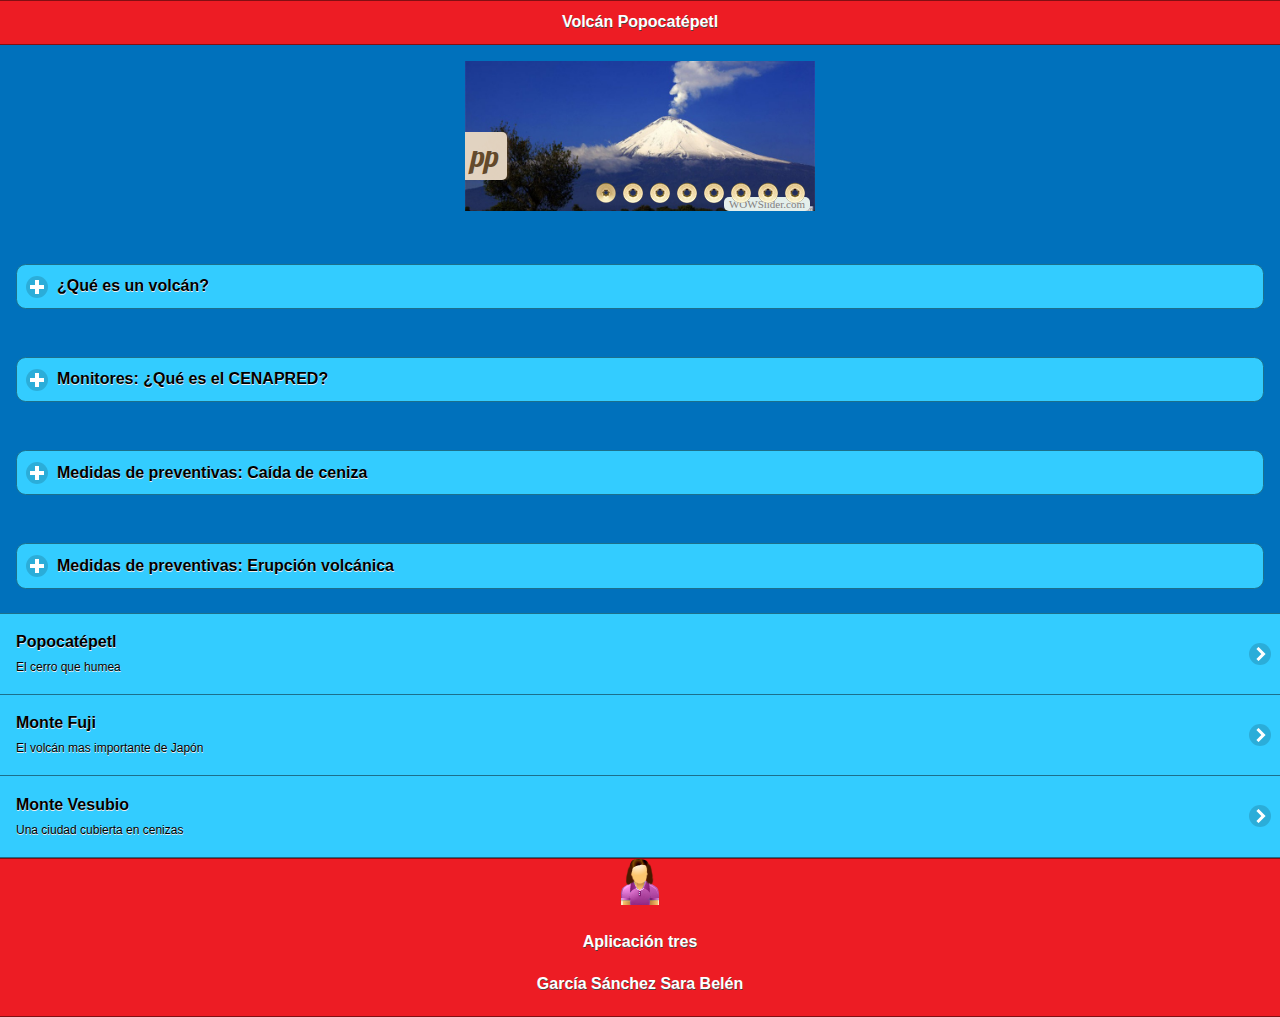
==== commit 4d9511ee: "3er intento" ====
--- a/index.html
+++ b/index.html
@@ -47,7 +47,7 @@
  </div>
  <div data-role="main" class="ui-content">
        <!-- Start WOWSlider.com -->
-<iframe src="visor/indexwow.html" style="width:900px;height:396px;max-width:100%;overflow:hidden;border:none;padding:0;margin:0 auto;display:block;" marginheight="0" marginwidth="0"></iframe>
+<iframe src="visor/indexwow.html" style="width:350px;height:105;max-width:90%;max-height:50%;overflow:hidden;border:none;padding:0;margin:0 auto;display:block;" marginheight="0" marginwidth="0"></iframe>
 <!-- End WOWSlider.com -->
 <p>&nbsp;</p>
       <div data-role="collapsible" data-content-theme="false">
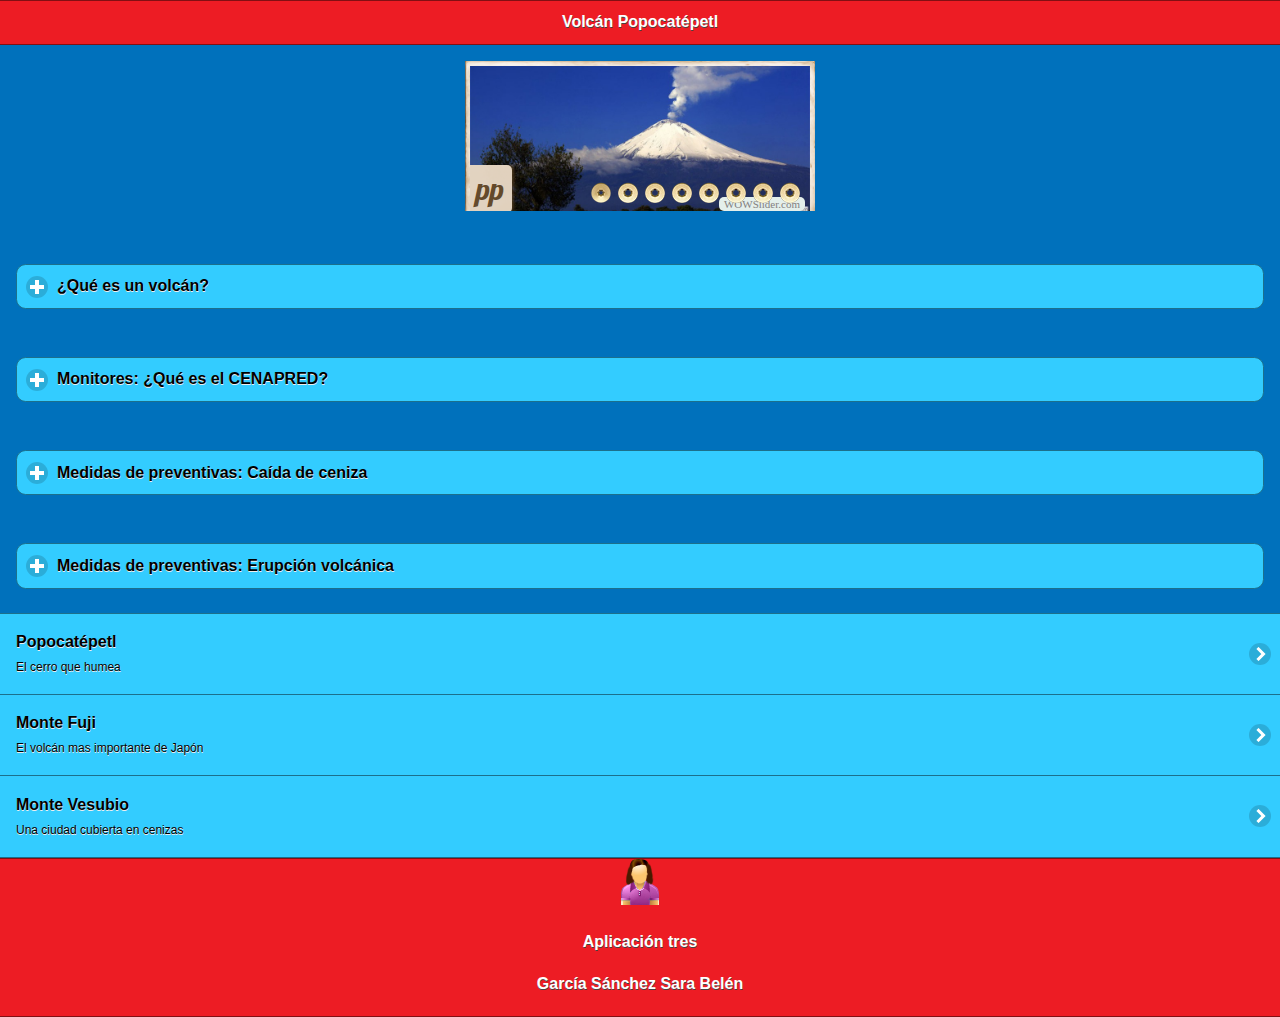
==== commit c4266ff1: "subida4" ====
--- a/index.html
+++ b/index.html
@@ -53,7 +53,7 @@
       <div data-role="collapsible" data-content-theme="false">
        <h1>¿Qué es un volcán?</h1>
         <div>
-        <p><a href="#" onmouseout="MM_swapImgRestore()" onmouseover="MM_swapImage('Image2','','imagenes/monte-fuji-japon1.jpg',1)"><img src="imagenes/pp.jpg" width="623" height="348" id="Image2" align="right"/></a>Un volcán (del nombre del dios mitológico romano Vulcano) es una estructura geológica por la que emergen magma en forma de lava, ceniza volcánica y gases provenientes del interior de la Tierra. El ascenso de magma ocurre en episodios de actividad violenta denominados erupciones, que pueden variar en intensidad, duración y frecuencia, desde suaves corrientes de lava hasta explosiones extremadamente destructivas. En ocasiones, los volcanes adquieren una forma cónica por la acumulación de material de erupciones anteriores. En la cumbre se encuentra su cráter o caldera.</p>
+        <p><a href="#" onmouseout="MM_swapImgRestore()" onmouseover="MM_swapImage('Image2','','imagenes/monte-fuji-japon1.jpg',1)"><img src="imagenes/pp.jpg" width="auto" height="200px" id="Image2" align="right"/></a>Un volcán (del nombre del dios mitológico romano Vulcano) es una estructura geológica por la que emergen magma en forma de lava, ceniza volcánica y gases provenientes del interior de la Tierra. El ascenso de magma ocurre en episodios de actividad violenta denominados erupciones, que pueden variar en intensidad, duración y frecuencia, desde suaves corrientes de lava hasta explosiones extremadamente destructivas. En ocasiones, los volcanes adquieren una forma cónica por la acumulación de material de erupciones anteriores. En la cumbre se encuentra su cráter o caldera.</p>
         <br>
         <p>Los volcanes existen en la Tierra, en otros planetas y satélites, algunos están formados por materiales considerados fríos y se denominan criovolcanes. En ellos, el hielo actúa como roca, mientras que el agua fría líquida interna actúa como magma; esto ocurre en la luna de Júpiter llamada Europa.
         </p>
@@ -67,14 +67,14 @@
       <div data-role="collapsible" data-content-theme="false">
        <h1>Monitores: ¿Qué es el CENAPRED?</h1>
         <div>
-        <p><img src="imagenes/cenapred.jpg" width="auto" height="300px" align="left"> Se trata del Centro Nacional de Prevención de Desastres. Su responsabilidad principal consiste en apoyar al Sistema Nacional de Protección Civil (SINAPROC) en los requerimientos técnicos que su operación demanda. 
+        <p><a href="http://www.cenapred.unam.mx/es/"><img src="imagenes/cenapred.jpg" width="auto" height="300px" align="left"></a> Se trata del Centro Nacional de Prevención de Desastres. Su responsabilidad principal consiste en apoyar al Sistema Nacional de Protección Civil (SINAPROC) en los requerimientos técnicos que su operación demanda. 
 </p>
         <br>
         <p>Realiza actividades de investigación, capacitación, instrumentación y difusión acerca de fenómenos naturales y antropogénicos que pueden originar situaciones de desastre, así como acciones para reducir y mitigar los efectos negativos de tales fenómenos, para coadyuvar a una mejor preparación de la población para enfrentarlo.</p>
         <h3 align="center">Misión</h3>
         <p>
-Prevenir, alertar y fomentar la cultura de autoprotección para reducir el riesgo de la población ante fenómenos naturales y antropogénicos que amenacen sus vidas, bienes y entorno a través de la investigación, monitoreo, capacitación y difusión. En ellos está la tarea del monitoreo de desastres naturales inminentes, tales como sismos y erupciones volcánicas: Ellos se encargan de vigilar la actividad volcánica.
-</p>
+Prevenir, alertar y fomentar la cultura de autoprotección para reducir el riesgo de la población ante fenómenos naturales y antropogénicos que amenacen sus vidas, bienes y entorno a través de la investigación, monitoreo, capacitación y difusión. En ellos está la tarea del monitoreo de desastres naturales inminentes, tales como sismos y erupciones volcánicas: Ellos se encargan de vigilar la actividad volcánica.</p>
+        <p>Si quieres averiguar más, haz clic en la imagen.</p>
         <br>
         </div>
   <div></div>
@@ -87,27 +87,9 @@
         <div>
         <h3>Indicaciones</h3>
         <p>&nbsp;</p>
-        <ul>
-          <li>No humedecer la ceniza a fin de evitar taponamientos en el sistema de alcantarillado</li>
-          <li>Mantén la calma.<img src="imagenes/descarga.jpg" width="auto" height="200px" align="right"></li>
-          <li>Utiliza medios electrónicos y de comunicación para obtener información confiable que den las autoridades de Protección Civil sobre la caída de ceniza y atiende siempre sus instrucciones.</li>
-          <li>No realices actividades al aire libre y si es posible no salgas.</li>
-          <li>Cierra puertas y ventanas y coloca toallas o trapos húmedos en las rendijas.</li>
-          <li>Si tienes que salir cúbrete con un pañuelo o tapabocas, limpia ojos y garganta con agua pura.</li>
-          <li>Para los ojos, usa lentes protectores, especialmente si usas lentes de contacto.</li>
-          <li>Ten a la mano una linterna y pilas.</li>
-          <li>La ceniza volcánica puede ser resbaladiza, sobre todo cuando está mojada. Toma las precauciones necesarias.</li>
-          <li>Cubre tinacos, cisternas y depósitos de agua.</li>
-          <li>Barre y retira la ceniza de techos, azoteas, patios y calles, deposítalas en bolsas y no permitas que se vaya al drenaje.</li>
-          <li>Si es posible no conduzcas, si tienes que hacerlo, hazlo a baja velocidad y con las luces encendidas, ya que la ceniza dificulta la visibilidad y provoca que el pavimento se vuelva resbaloso.</li>
-          <li>Ante la caída de ceniza volcánica evita consumir alimentos en la vía pública.</li>
-          <li>Si permaneces expuesto por algún tiempo a las cenizas volcánicas, al ingresar a tu casa se recomienda cambiar de ropa.<img src="imagenes/-20150822045702-11b3a7191b09ea1522cb4a296add4d65.jpg" width="auto" height="200px" align="right"></li>
-          <li>Durante la caída de ceniza volcánica, evita que los menores realicen actividades al aire libre.</li>
-          <li>Mantén a tus mascotas en un lugar techado al igual que sus alimentos. Si tus macotas salen, cepíllalos antes de permitirles la entrada nuevamente.</li>
-          <li>La ceniza puede ser usada para parques, jardines, macetas o tierras de cultivo, ya que es rica en minerales.</li>
-          <li>No repitas ni difundas rumores. La ciudad de Puebla se encuentra a una distancia segura, no intentes salir.</li>
-          <li>Usa las vías de comunicación solo en caso de ser necesario.</li>
-        </ul>
+        <img src="imagenes/Prevencion-Volcanes.jpg" width="auto" height="200px" align="center"></li>
+        <img  src="imagenes/prevencion.jpg" width="auto" height="200px" align="center"></li>
+         
         </div>
   <div></div>
 </div>
@@ -117,7 +99,7 @@
       <div data-role="collapsible" data-content-theme="false">
        <h1>Medidas de preventivas: Erupción volcánica</h1>
               <div>
-        <h3><a href="#" onmouseout="MM_swapImgRestore()" onmouseover="MM_swapImage('Image3','','imagenes/erupcion-volcan-villarica-4.jpg',1)"><img src="imagenes/Popocatepetl-Crop.jpg" width="623" height="348" id="Image3" align="right"/></a>Semáforo de aviso oportuno</h3>
+        <h3><a href="#" onmouseout="MM_swapImgRestore()" onmouseover="MM_swapImage('Image3','','imagenes/erupcion-volcan-villarica-4.jpg',1)"><img src="imagenes/Popocatepetl-Crop.jpg" width="auto" height="200px" id="Image3" align="right"/></a>Semáforo de aviso oportuno</h3>
         <p>Ante la actividad del volcán Popocatépetl, la Secretaría de Gobernación apoyada por diversas instituciones científicas desarrolló un sistema de alertamiento para determinar en qué momento la población y las autoridades de Protección Civil deberán activar las acciones correspondientes de prevención y auxilio.</p>
         <br>
         <p>Este documento traduce dicho sistema en el semáforo de alerta volcánica y expone su funcionamiento para lograr limitar las pérdidas de todo tipo, a través de una mayor efectividad en las acciones de Protección Civil.</p>
@@ -180,7 +162,7 @@
   <div></div>
   <div>
         <h3>Cuando todo termina...</h3>
-        <p><img src="imagenes/150406153720_volcano_624x351_afp.jpg" width="auto" height="300px" align="left">Solo las autoridades pueden decirte cuándo será seguro regresar a tu vivienda.        </p>
+        <p><img src="imagenes/150406153720_volcano_624x351_afp.jpg" width="auto" height="200px" align="left">Solo las autoridades pueden decirte cuándo será seguro regresar a tu vivienda.        </p>
         <p>Antes de entrar a tu casa verifica las condiciones en que se encuentra, en caso de que tengas dudas consulta con los Cuerpos de Emergencia, si el techo tiene ceniza, quítala de inmediato cuidando que no se vaya al drenaje.</p>
         <br>
         <p>No uses la electricidad ni el gas hasta estar seguro de que las instalaciones estén limpias de ceniza y en buen estado. No comas o bebas nada que sospeches que está contaminado, si tienes dudas consulta a las autoridades correspondientes.</p>
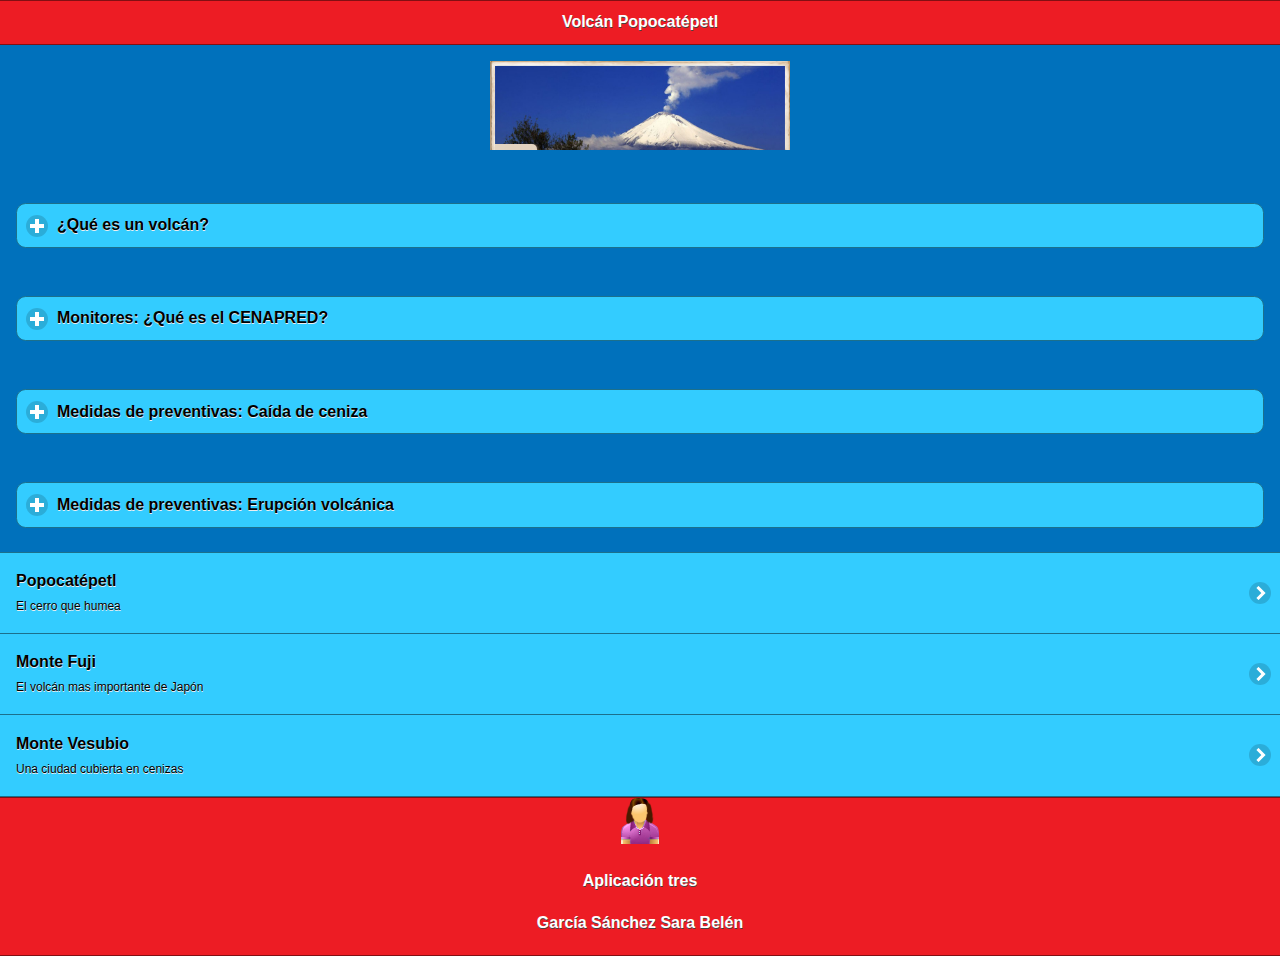
==== commit 2399cb50: "subida6" ====
--- a/index.html
+++ b/index.html
@@ -47,7 +47,7 @@
  </div>
  <div data-role="main" class="ui-content">
        <!-- Start WOWSlider.com -->
-<iframe src="visor/indexwow.html" style="width:350px;height:105;max-width:90%;max-height:50%;overflow:hidden;border:none;padding:0;margin:0 auto;display:block;" marginheight="0" marginwidth="0"></iframe>
+<iframe src="visor/indexwow.html" style="width:300px;height:89px;max-width:90%;max-height:50%;overflow:hidden;border:none;padding:0;margin:0 auto;display:block;" marginheight="0" marginwidth="0"></iframe>
 <!-- End WOWSlider.com -->
 <p>&nbsp;</p>
       <div data-role="collapsible" data-content-theme="false">
@@ -87,8 +87,11 @@
         <div>
         <h3>Indicaciones</h3>
         <p>&nbsp;</p>
-        <img src="imagenes/Prevencion-Volcanes.jpg" width="auto" height="200px" align="center"></li>
-        <img  src="imagenes/prevencion.jpg" width="auto" height="200px" align="center"></li>
+        <p><img src="imagenes/Prevencion-Volcanes.jpg" width="auto" height="200px" align="center">
+          </li>
+          </p>
+        <p><img  src="imagenes/prevencion.jpg" width="auto" height="200px" align="center"></p>
+        </li>
          
         </div>
   <div></div>
@@ -113,54 +116,10 @@
         <br>
           </div>
         <div></div>
-      <div>
-        <h3>Semáforo en verde</h3>
-        <p>El color verde indica que puedes desarrollar las actividades con normalidad
-        </p>
-        <br>
-        <ul>
-          <li>Apréndete las rutas de evacuación y dónde están los centros de reunión establecidos por las <img src="imagenes/verde.png" width="auto" height="200px" align="right">autoridades, para facilitar tu posible traslado a lugares seguros, así como el refugio temporal o albergue que te corresponde.</li>
-          <li>Asiste a los cursos de capacitación que te ofrezca la unidad de Protección Civil y sobre todo participa en los ejercicios y simulacros que se realicen en tu comunidad.</li>
-          <li>Recuerda que las construcciones en las cañadas y riberas de los ríos son más propensas a sufrir daños, ya que generalmente los flujos de materiales volcánicos tomas esos cauces.</li>
-          <li>Procura construir en las zonas más altas y que tu casa tenga techos fuerte y de preferencia inclinado</li>
-        </ul>
-        <br>
-        </div>
-  <div></div>
+        <div><img src="imagenes/indicaciones.png" width="428" height="266" align="middle"></div>
+        <div></div>
   <div>
-        <h3>Semáforo en amarillo</h3>
-        <p>El color amarillo significa que tú debes estar alerta y pendiente de lo que te digan las autoridades y las noticias, y sobre todo seguir las indicaciones que te den.</p>
-        <br>
-        <ul>
-          <li>Prepara para cada miembro de tu familia, una tarjeta con su nombre y dirección.<img src="imagenes/amarillo.png" width="auto" height="200px" align="right"></li>
-          <li>Si tu vivienda tiene servicios de gas, luz y agua, asegúrate de saber como se cierran.</li>
-          <li>Si puedes guarda: agua potable y alimentos, las medicinas que estés tomando tú o alguien de tu familia, así como tus documentos más importantes, como títulos de propiedad, actas de nacimiento o matrimonio, cartillas, etc.</li>
-          <li>Procura tener a la mano un radio de pilas, linterna y las llaves de tu casa.</li>
-          <li>Cubre los depósitos de agua y alimentos para evitar que se contaminen con las cenizas que puedan caer.</li>
-          <li>Si tienes ganado o cualquier tipo de animales consulta en la unidad de Protección Civil qué debes de hacer con ellos.</li>
-        </ul>
-        <br>
-        </div>
-  <div></div>
-  <div>
-        <h3>Semáforo en rojo</h3>
-        <p>El color rojo es la señal de alarma, cuando se presente atiende las recomendaciones de las autoridades.</p>
-        <br>
-        <p>Si la instucción es evacuar:</p>
-        <br>
-        <ul>
-          <li>Conserva la calma, reúne a tu familia, pónles una identificación, cuida que puertas y ventanas queden cerradas y coloca una sábana o tela blanca hacia la calle para comprobar que se trata de un domicilio evacuado.<img src="imagenes/rojo.png" width="auto" height="200px" align="right"></li>
-          <li>Ve inmediatamente a los centros de reunión. Lleva solo lo indispensable.</li>
-          <li>Si puedes evacuar por tus propios medios, no dudes en hacerlo y dirígete al refugio temporal que te corresponde.</li>
-          <li>Al llegar al refugio temporal regístrate y ubícate en el sitio que se te indique.</li>
-          <li>Si requieres atención médica, acude a la instalación más cercana del Sistema de Salud.</li>
-          <li>En el refugio temporal colabora en lo que se te pida, mantén contacto con las autoridades, ellas te indicarán las reglas a seguir durante tu estancia. Asimismo te informarán sobre la evolución de la emergencia, hasta que esta termine.</li>
-          <li>Si no puedes localizar el centro de reunión o no se presenta el medio de transporte para evacuarte, aléjate del volcán caminando por las partes altas hasta un lugar seguro.</li>
-        </ul>
-        <br>
-        </div>
-  <div></div>
-  <div>
+        <h3>&nbsp;</h3>
         <h3>Cuando todo termina...</h3>
         <p><img src="imagenes/150406153720_volcano_624x351_afp.jpg" width="auto" height="200px" align="left">Solo las autoridades pueden decirte cuándo será seguro regresar a tu vivienda.        </p>
         <p>Antes de entrar a tu casa verifica las condiciones en que se encuentra, en caso de que tengas dudas consulta con los Cuerpos de Emergencia, si el techo tiene ceniza, quítala de inmediato cuidando que no se vaya al drenaje.</p>
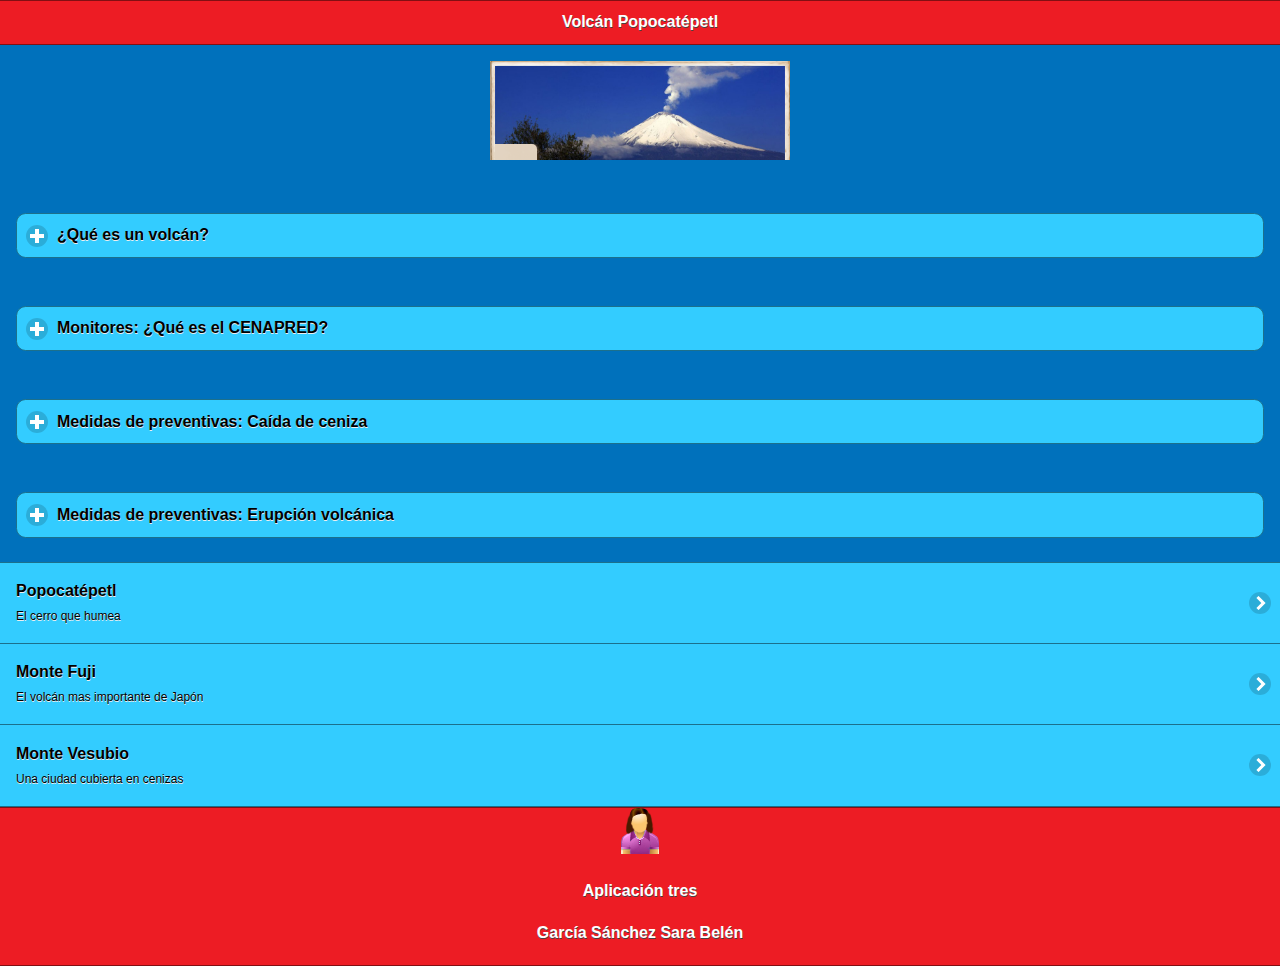
==== commit 308c9980: "7subida" ====
--- a/index.html
+++ b/index.html
@@ -47,13 +47,13 @@
  </div>
  <div data-role="main" class="ui-content">
        <!-- Start WOWSlider.com -->
-<iframe src="visor/indexwow.html" style="width:300px;height:89px;max-width:90%;max-height:50%;overflow:hidden;border:none;padding:0;margin:0 auto;display:block;" marginheight="0" marginwidth="0"></iframe>
+<iframe src="visor/indexwow.html" style="width:300px;height:99px;max-width:90%;max-height:50%;overflow:hidden;border:none;padding:0;margin:0 auto;display:block;" marginheight="0" marginwidth="0"></iframe>
 <!-- End WOWSlider.com -->
 <p>&nbsp;</p>
       <div data-role="collapsible" data-content-theme="false">
        <h1>¿Qué es un volcán?</h1>
         <div>
-        <p><a href="#" onmouseout="MM_swapImgRestore()" onmouseover="MM_swapImage('Image2','','imagenes/monte-fuji-japon1.jpg',1)"><img src="imagenes/pp.jpg" width="auto" height="200px" id="Image2" align="right"/></a>Un volcán (del nombre del dios mitológico romano Vulcano) es una estructura geológica por la que emergen magma en forma de lava, ceniza volcánica y gases provenientes del interior de la Tierra. El ascenso de magma ocurre en episodios de actividad violenta denominados erupciones, que pueden variar en intensidad, duración y frecuencia, desde suaves corrientes de lava hasta explosiones extremadamente destructivas. En ocasiones, los volcanes adquieren una forma cónica por la acumulación de material de erupciones anteriores. En la cumbre se encuentra su cráter o caldera.</p>
+        <p><a href="#" onmouseout="MM_swapImgRestore()" onmouseover="MM_swapImage('Image2','','imagenes/monte-fuji-japon1.jpg',1)"><img src="imagenes/pp.jpg" width="180px" height="auto" id="Image2" align="right"/></a>Un volcán (del nombre del dios mitológico romano Vulcano) es una estructura geológica por la que emergen magma en forma de lava, ceniza volcánica y gases provenientes del interior de la Tierra. El ascenso de magma ocurre en episodios de actividad violenta denominados erupciones, que pueden variar en intensidad, duración y frecuencia, desde suaves corrientes de lava hasta explosiones extremadamente destructivas. En ocasiones, los volcanes adquieren una forma cónica por la acumulación de material de erupciones anteriores. En la cumbre se encuentra su cráter o caldera.</p>
         <br>
         <p>Los volcanes existen en la Tierra, en otros planetas y satélites, algunos están formados por materiales considerados fríos y se denominan criovolcanes. En ellos, el hielo actúa como roca, mientras que el agua fría líquida interna actúa como magma; esto ocurre en la luna de Júpiter llamada Europa.
         </p>
@@ -67,7 +67,7 @@
       <div data-role="collapsible" data-content-theme="false">
        <h1>Monitores: ¿Qué es el CENAPRED?</h1>
         <div>
-        <p><a href="http://www.cenapred.unam.mx/es/"><img src="imagenes/cenapred.jpg" width="auto" height="300px" align="left"></a> Se trata del Centro Nacional de Prevención de Desastres. Su responsabilidad principal consiste en apoyar al Sistema Nacional de Protección Civil (SINAPROC) en los requerimientos técnicos que su operación demanda. 
+        <p><a href="http://www.cenapred.unam.mx/es/"><img src="imagenes/cenapred.jpg" width="180px" height="auto" align="left"></a> Se trata del Centro Nacional de Prevención de Desastres. Su responsabilidad principal consiste en apoyar al Sistema Nacional de Protección Civil (SINAPROC) en los requerimientos técnicos que su operación demanda. 
 </p>
         <br>
         <p>Realiza actividades de investigación, capacitación, instrumentación y difusión acerca de fenómenos naturales y antropogénicos que pueden originar situaciones de desastre, así como acciones para reducir y mitigar los efectos negativos de tales fenómenos, para coadyuvar a una mejor preparación de la población para enfrentarlo.</p>
@@ -87,10 +87,10 @@
         <div>
         <h3>Indicaciones</h3>
         <p>&nbsp;</p>
-        <p><img src="imagenes/Prevencion-Volcanes.jpg" width="auto" height="200px" align="center">
+        <p><img src="imagenes/Prevencion-Volcanes.jpg" width="180px" height="auto" align="center">
           </li>
           </p>
-        <p><img  src="imagenes/prevencion.jpg" width="auto" height="200px" align="center"></p>
+        <p><img  src="imagenes/prevencion.jpg" width="180px" height="auto" align="center"></p>
         </li>
          
         </div>
@@ -102,7 +102,7 @@
       <div data-role="collapsible" data-content-theme="false">
        <h1>Medidas de preventivas: Erupción volcánica</h1>
               <div>
-        <h3><a href="#" onmouseout="MM_swapImgRestore()" onmouseover="MM_swapImage('Image3','','imagenes/erupcion-volcan-villarica-4.jpg',1)"><img src="imagenes/Popocatepetl-Crop.jpg" width="auto" height="200px" id="Image3" align="right"/></a>Semáforo de aviso oportuno</h3>
+        <h3><a href="#" onmouseout="MM_swapImgRestore()" onmouseover="MM_swapImage('Image3','','imagenes/erupcion-volcan-villarica-4.jpg',1)"><img src="imagenes/Popocatepetl-Crop.jpg" width="180px" height="auto" id="Image3" align="right"/></a>Semáforo de aviso oportuno</h3>
         <p>Ante la actividad del volcán Popocatépetl, la Secretaría de Gobernación apoyada por diversas instituciones científicas desarrolló un sistema de alertamiento para determinar en qué momento la población y las autoridades de Protección Civil deberán activar las acciones correspondientes de prevención y auxilio.</p>
         <br>
         <p>Este documento traduce dicho sistema en el semáforo de alerta volcánica y expone su funcionamiento para lograr limitar las pérdidas de todo tipo, a través de una mayor efectividad en las acciones de Protección Civil.</p>
@@ -116,12 +116,12 @@
         <br>
           </div>
         <div></div>
-        <div><img src="imagenes/indicaciones.png" width="428" height="266" align="middle"></div>
+        <div><img src="imagenes/indicaciones.png" width="180px" height="auto" align="center"></div>
         <div></div>
   <div>
         <h3>&nbsp;</h3>
         <h3>Cuando todo termina...</h3>
-        <p><img src="imagenes/150406153720_volcano_624x351_afp.jpg" width="auto" height="200px" align="left">Solo las autoridades pueden decirte cuándo será seguro regresar a tu vivienda.        </p>
+        <p><img src="imagenes/150406153720_volcano_624x351_afp.jpg" width="180px" height="auto" align="left">Solo las autoridades pueden decirte cuándo será seguro regresar a tu vivienda.        </p>
         <p>Antes de entrar a tu casa verifica las condiciones en que se encuentra, en caso de que tengas dudas consulta con los Cuerpos de Emergencia, si el techo tiene ceniza, quítala de inmediato cuidando que no se vaya al drenaje.</p>
         <br>
         <p>No uses la electricidad ni el gas hasta estar seguro de que las instalaciones estén limpias de ceniza y en buen estado. No comas o bebas nada que sospeches que está contaminado, si tienes dudas consulta a las autoridades correspondientes.</p>
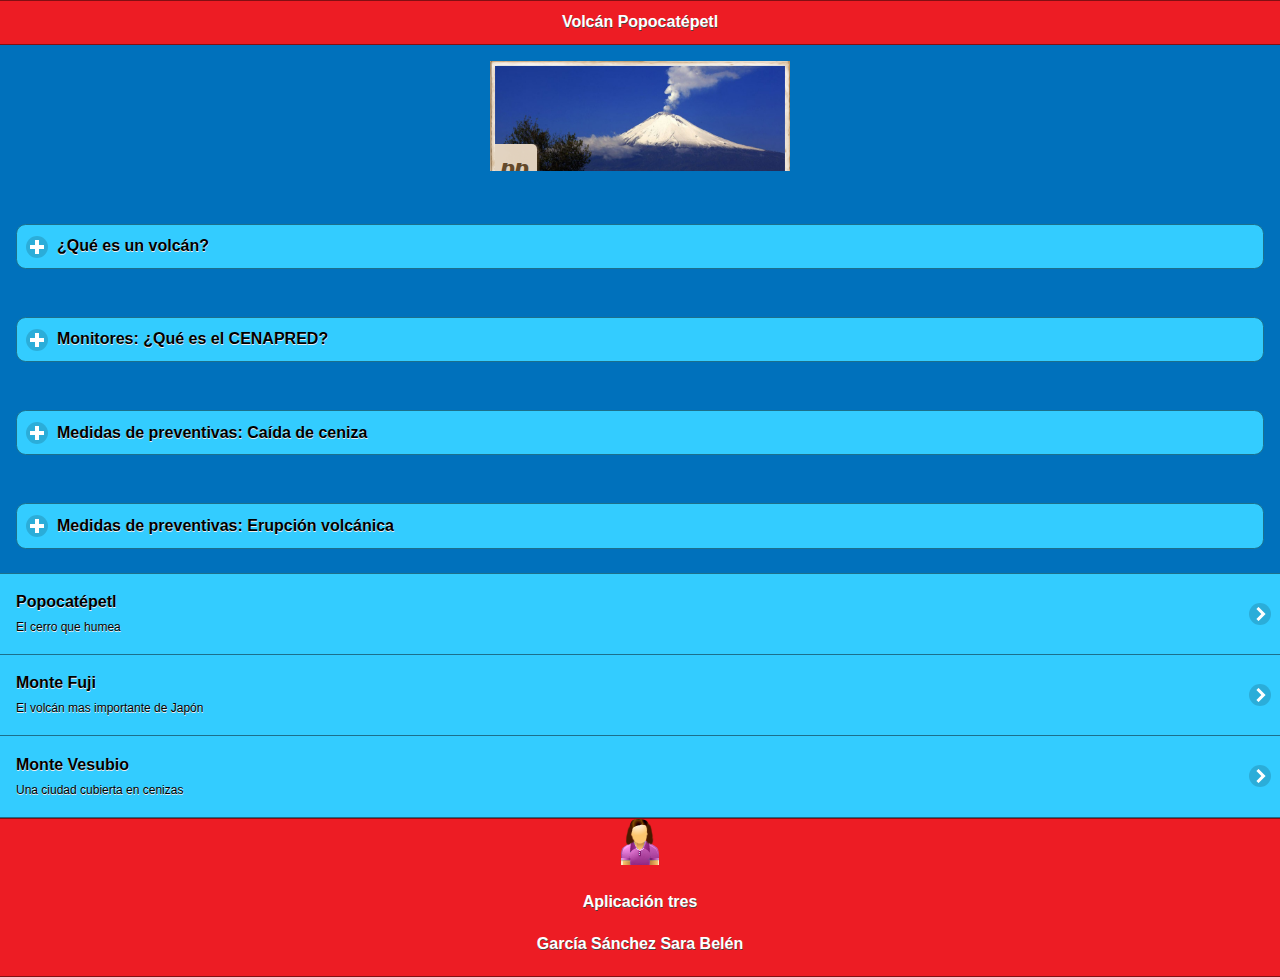
==== commit a09f9a36: "subbida8" ====
--- a/index.html
+++ b/index.html
@@ -47,13 +47,13 @@
  </div>
  <div data-role="main" class="ui-content">
        <!-- Start WOWSlider.com -->
-<iframe src="visor/indexwow.html" style="width:300px;height:99px;max-width:90%;max-height:50%;overflow:hidden;border:none;padding:0;margin:0 auto;display:block;" marginheight="0" marginwidth="0"></iframe>
+<iframe src="visor/indexwow.html" style="width:300px;height:110px;max-width:90%;max-height:50%;overflow:hidden;border:none;padding:0;margin:0 auto;display:block;" marginheight="0" marginwidth="0"></iframe>
 <!-- End WOWSlider.com -->
 <p>&nbsp;</p>
       <div data-role="collapsible" data-content-theme="false">
        <h1>¿Qué es un volcán?</h1>
         <div>
-        <p><a href="#" onmouseout="MM_swapImgRestore()" onmouseover="MM_swapImage('Image2','','imagenes/monte-fuji-japon1.jpg',1)"><img src="imagenes/pp.jpg" width="180px" height="auto" id="Image2" align="right"/></a>Un volcán (del nombre del dios mitológico romano Vulcano) es una estructura geológica por la que emergen magma en forma de lava, ceniza volcánica y gases provenientes del interior de la Tierra. El ascenso de magma ocurre en episodios de actividad violenta denominados erupciones, que pueden variar en intensidad, duración y frecuencia, desde suaves corrientes de lava hasta explosiones extremadamente destructivas. En ocasiones, los volcanes adquieren una forma cónica por la acumulación de material de erupciones anteriores. En la cumbre se encuentra su cráter o caldera.</p>
+        <p><a href="#" onmouseout="MM_swapImgRestore()" onmouseover="MM_swapImage('Image2','','imagenes/monte-fuji-japon1.jpg',1)"><img src="imagenes/pp.jpg" width="200px" height="auto" id="Image2" align="right"/></a>Un volcán (del nombre del dios mitológico romano Vulcano) es una estructura geológica por la que emergen magma en forma de lava, ceniza volcánica y gases provenientes del interior de la Tierra. El ascenso de magma ocurre en episodios de actividad violenta denominados erupciones, que pueden variar en intensidad, duración y frecuencia, desde suaves corrientes de lava hasta explosiones extremadamente destructivas. En ocasiones, los volcanes adquieren una forma cónica por la acumulación de material de erupciones anteriores. En la cumbre se encuentra su cráter o caldera.</p>
         <br>
         <p>Los volcanes existen en la Tierra, en otros planetas y satélites, algunos están formados por materiales considerados fríos y se denominan criovolcanes. En ellos, el hielo actúa como roca, mientras que el agua fría líquida interna actúa como magma; esto ocurre en la luna de Júpiter llamada Europa.
         </p>
@@ -67,7 +67,7 @@
       <div data-role="collapsible" data-content-theme="false">
        <h1>Monitores: ¿Qué es el CENAPRED?</h1>
         <div>
-        <p><a href="http://www.cenapred.unam.mx/es/"><img src="imagenes/cenapred.jpg" width="180px" height="auto" align="left"></a> Se trata del Centro Nacional de Prevención de Desastres. Su responsabilidad principal consiste en apoyar al Sistema Nacional de Protección Civil (SINAPROC) en los requerimientos técnicos que su operación demanda. 
+        <p><a href="http://www.cenapred.unam.mx/es/"><img src="imagenes/cenapred.jpg" width="auto" height="200px" align="left"></a> Se trata del Centro Nacional de Prevención de Desastres. Su responsabilidad principal consiste en apoyar al Sistema Nacional de Protección Civil (SINAPROC) en los requerimientos técnicos que su operación demanda. 
 </p>
         <br>
         <p>Realiza actividades de investigación, capacitación, instrumentación y difusión acerca de fenómenos naturales y antropogénicos que pueden originar situaciones de desastre, así como acciones para reducir y mitigar los efectos negativos de tales fenómenos, para coadyuvar a una mejor preparación de la población para enfrentarlo.</p>
@@ -87,10 +87,10 @@
         <div>
         <h3>Indicaciones</h3>
         <p>&nbsp;</p>
-        <p><img src="imagenes/Prevencion-Volcanes.jpg" width="180px" height="auto" align="center">
+        <p><img src="imagenes/Prevencion-Volcanes.jpg" width="200px" height="auto" align="center">
           </li>
           </p>
-        <p><img  src="imagenes/prevencion.jpg" width="180px" height="auto" align="center"></p>
+        <p><img  src="imagenes/prevencion.jpg" width="200px" height="auto" align="center"></p>
         </li>
          
         </div>
@@ -102,7 +102,7 @@
       <div data-role="collapsible" data-content-theme="false">
        <h1>Medidas de preventivas: Erupción volcánica</h1>
               <div>
-        <h3><a href="#" onmouseout="MM_swapImgRestore()" onmouseover="MM_swapImage('Image3','','imagenes/erupcion-volcan-villarica-4.jpg',1)"><img src="imagenes/Popocatepetl-Crop.jpg" width="180px" height="auto" id="Image3" align="right"/></a>Semáforo de aviso oportuno</h3>
+        <h3><a href="#" onmouseout="MM_swapImgRestore()" onmouseover="MM_swapImage('Image3','','imagenes/erupcion-volcan-villarica-4.jpg',1)"><img src="imagenes/Popocatepetl-Crop.jpg" width="200px" height="auto" id="Image3" align="right"/></a>Semáforo de aviso oportuno</h3>
         <p>Ante la actividad del volcán Popocatépetl, la Secretaría de Gobernación apoyada por diversas instituciones científicas desarrolló un sistema de alertamiento para determinar en qué momento la población y las autoridades de Protección Civil deberán activar las acciones correspondientes de prevención y auxilio.</p>
         <br>
         <p>Este documento traduce dicho sistema en el semáforo de alerta volcánica y expone su funcionamiento para lograr limitar las pérdidas de todo tipo, a través de una mayor efectividad en las acciones de Protección Civil.</p>
@@ -116,12 +116,12 @@
         <br>
           </div>
         <div></div>
-        <div><img src="imagenes/indicaciones.png" width="180px" height="auto" align="center"></div>
+        <div><img src="imagenes/indicaciones.png" width="200px" height="auto" align="center"></div>
         <div></div>
   <div>
         <h3>&nbsp;</h3>
         <h3>Cuando todo termina...</h3>
-        <p><img src="imagenes/150406153720_volcano_624x351_afp.jpg" width="180px" height="auto" align="left">Solo las autoridades pueden decirte cuándo será seguro regresar a tu vivienda.        </p>
+        <p><img src="imagenes/150406153720_volcano_624x351_afp.jpg" width="200px" height="auto" align="left">Solo las autoridades pueden decirte cuándo será seguro regresar a tu vivienda.        </p>
         <p>Antes de entrar a tu casa verifica las condiciones en que se encuentra, en caso de que tengas dudas consulta con los Cuerpos de Emergencia, si el techo tiene ceniza, quítala de inmediato cuidando que no se vaya al drenaje.</p>
         <br>
         <p>No uses la electricidad ni el gas hasta estar seguro de que las instalaciones estén limpias de ceniza y en buen estado. No comas o bebas nada que sospeches que está contaminado, si tienes dudas consulta a las autoridades correspondientes.</p>
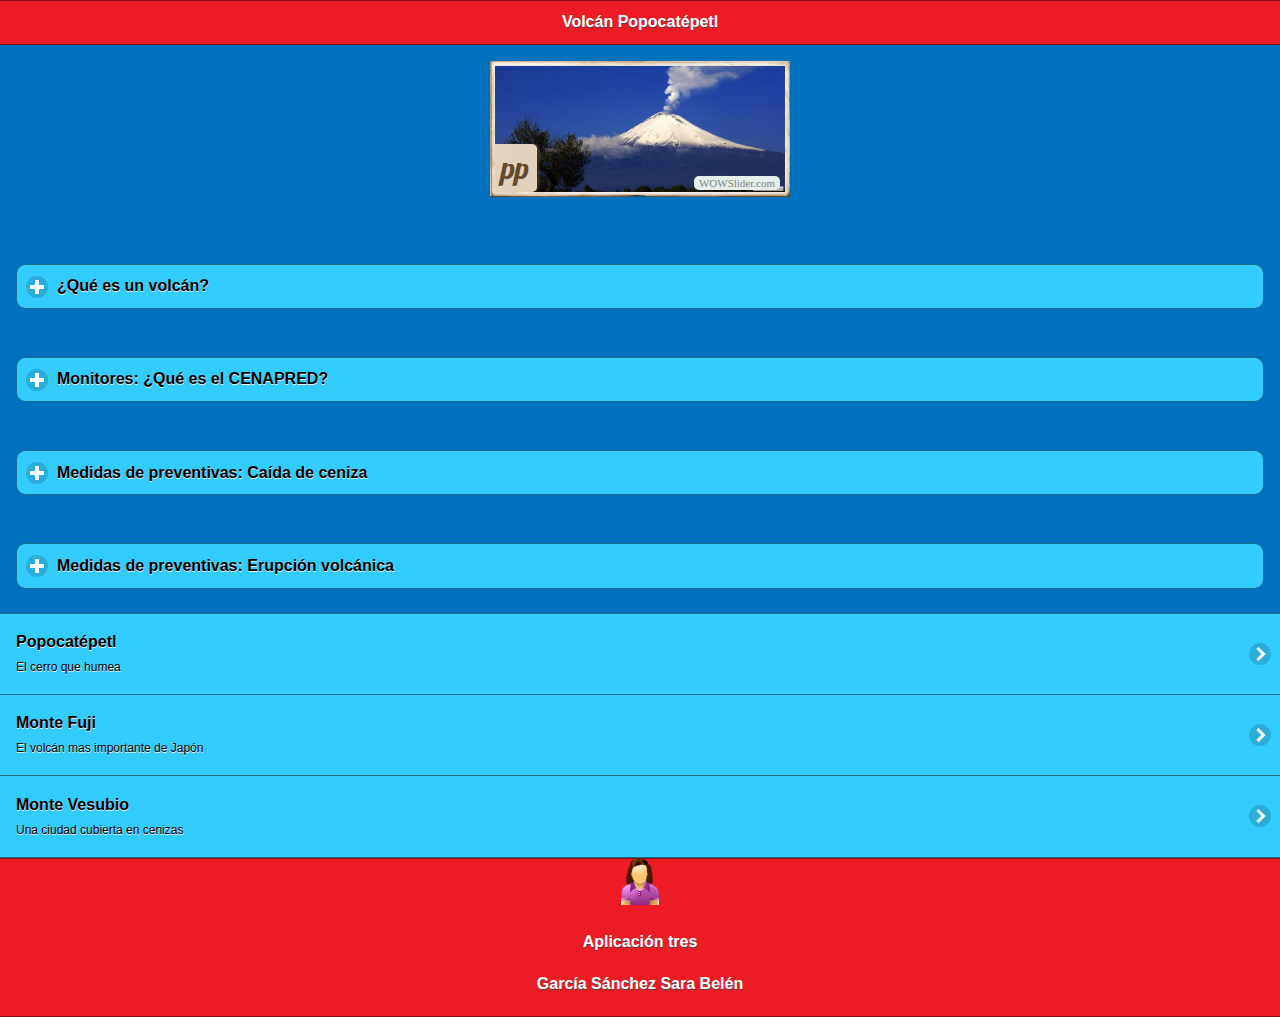
==== commit c60d979d: "subida9" ====
--- a/index.html
+++ b/index.html
@@ -47,7 +47,7 @@
  </div>
  <div data-role="main" class="ui-content">
        <!-- Start WOWSlider.com -->
-<iframe src="visor/indexwow.html" style="width:300px;height:110px;max-width:90%;max-height:50%;overflow:hidden;border:none;padding:0;margin:0 auto;display:block;" marginheight="0" marginwidth="0"></iframe>
+<iframe src="visor/indexwow.html" style="width:300px;height:150px;max-width:90%;max-height:50%;overflow:hidden;border:none;padding:0;margin:0 auto;display:block;" marginheight="0" marginwidth="0"></iframe>
 <!-- End WOWSlider.com -->
 <p>&nbsp;</p>
       <div data-role="collapsible" data-content-theme="false">
@@ -87,10 +87,10 @@
         <div>
         <h3>Indicaciones</h3>
         <p>&nbsp;</p>
-        <p><img src="imagenes/Prevencion-Volcanes.jpg" width="200px" height="auto" align="center">
+        <p><img src="imagenes/Prevencion-Volcanes.jpg" width="500px" height="auto" align="center">
           </li>
           </p>
-        <p><img  src="imagenes/prevencion.jpg" width="200px" height="auto" align="center"></p>
+        <p><img  src="imagenes/prevencion.jpg" width="500px" height="auto" align="center"></p>
         </li>
          
         </div>
@@ -116,20 +116,9 @@
         <br>
           </div>
         <div></div>
-        <div><img src="imagenes/indicaciones.png" width="200px" height="auto" align="center"></div>
-        <div></div>
-  <div>
-        <h3>&nbsp;</h3>
-        <h3>Cuando todo termina...</h3>
-        <p><img src="imagenes/150406153720_volcano_624x351_afp.jpg" width="200px" height="auto" align="left">Solo las autoridades pueden decirte cuándo será seguro regresar a tu vivienda.        </p>
-        <p>Antes de entrar a tu casa verifica las condiciones en que se encuentra, en caso de que tengas dudas consulta con los Cuerpos de Emergencia, si el techo tiene ceniza, quítala de inmediato cuidando que no se vaya al drenaje.</p>
-        <br>
-        <p>No uses la electricidad ni el gas hasta estar seguro de que las instalaciones estén limpias de ceniza y en buen estado. No comas o bebas nada que sospeches que está contaminado, si tienes dudas consulta a las autoridades correspondientes.</p>
-        <br>
-        <p>Manténte alerta al color del semáforo y sigue las recomendaciones del comité local de Protección Civil. Realiza junto con la familia tus actividades cotidianas.
-</p>
-        <br>
-        </div>
+        <div><img src="imagenes/indicaciones.png" width="500px" height="auto" align="center"></div>
+        <div></div> 
+  <div></div>
   <div></div>
 </div>
 </div>
